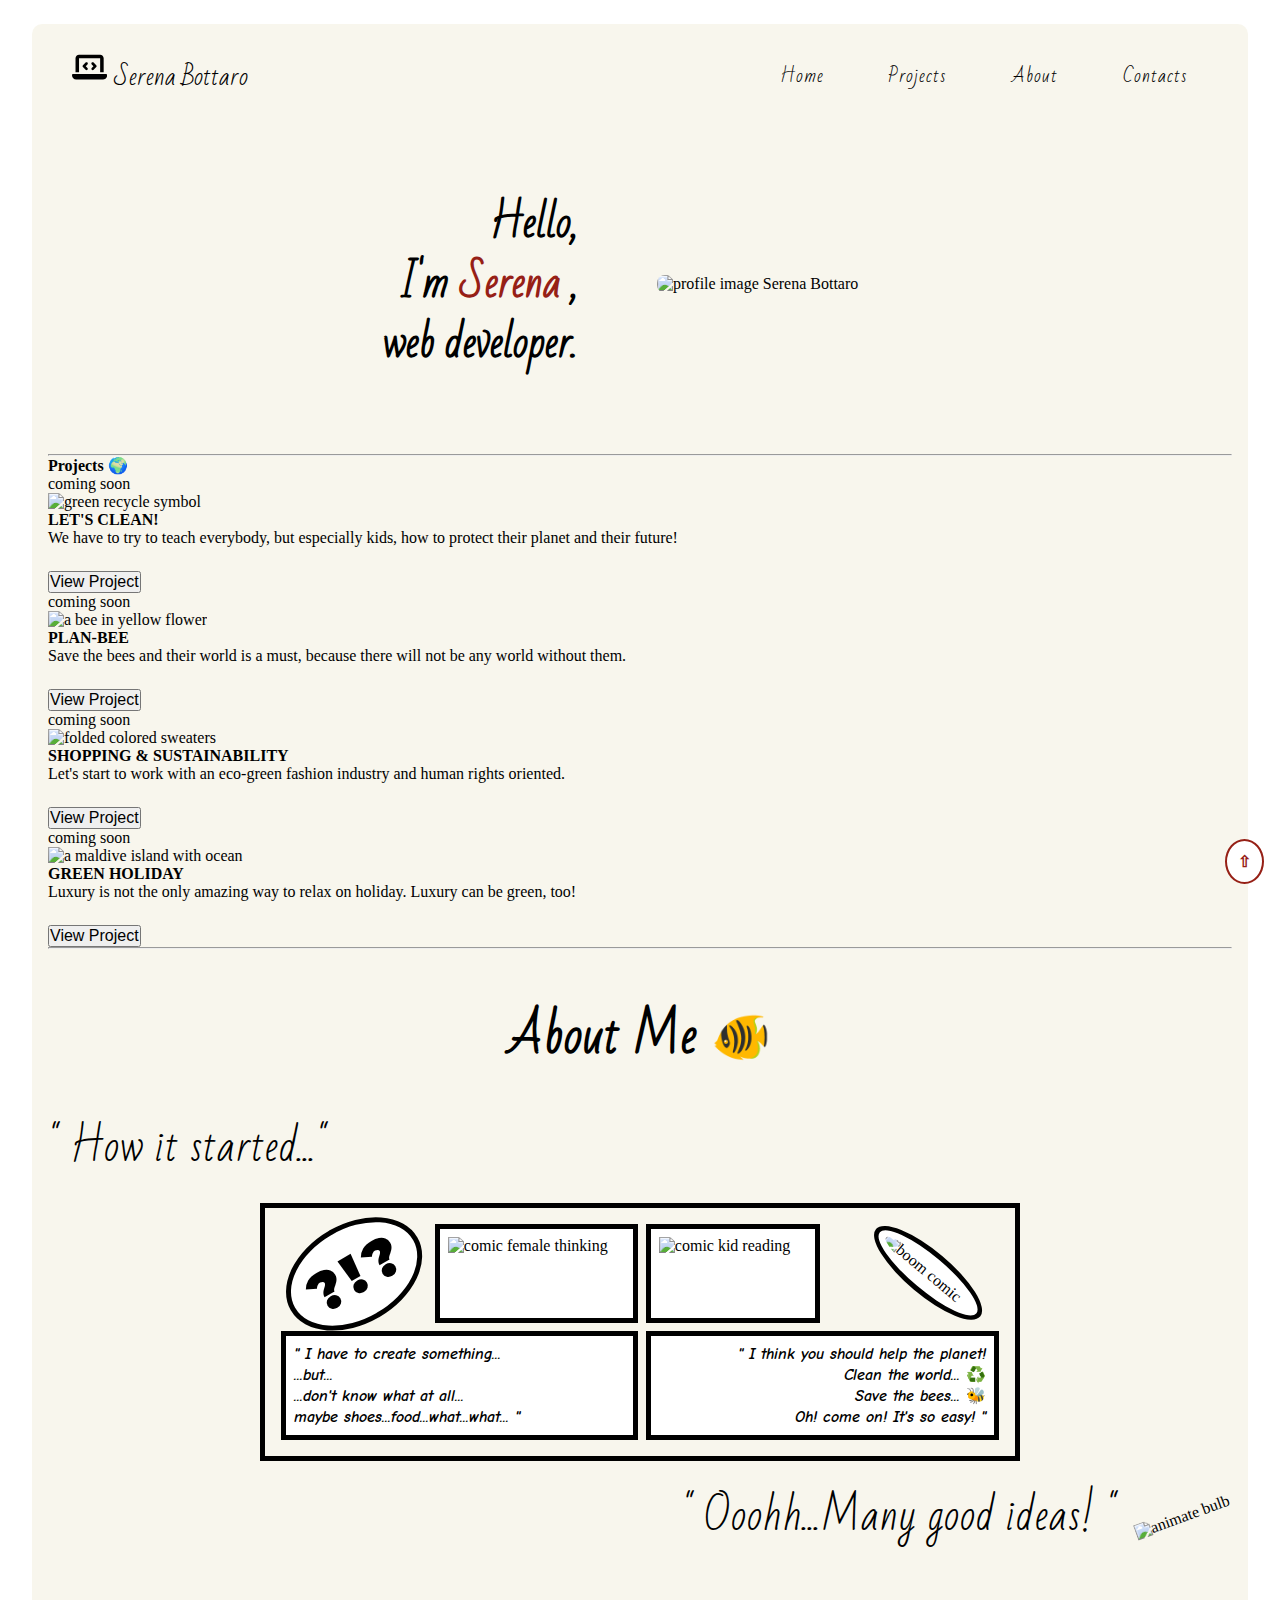
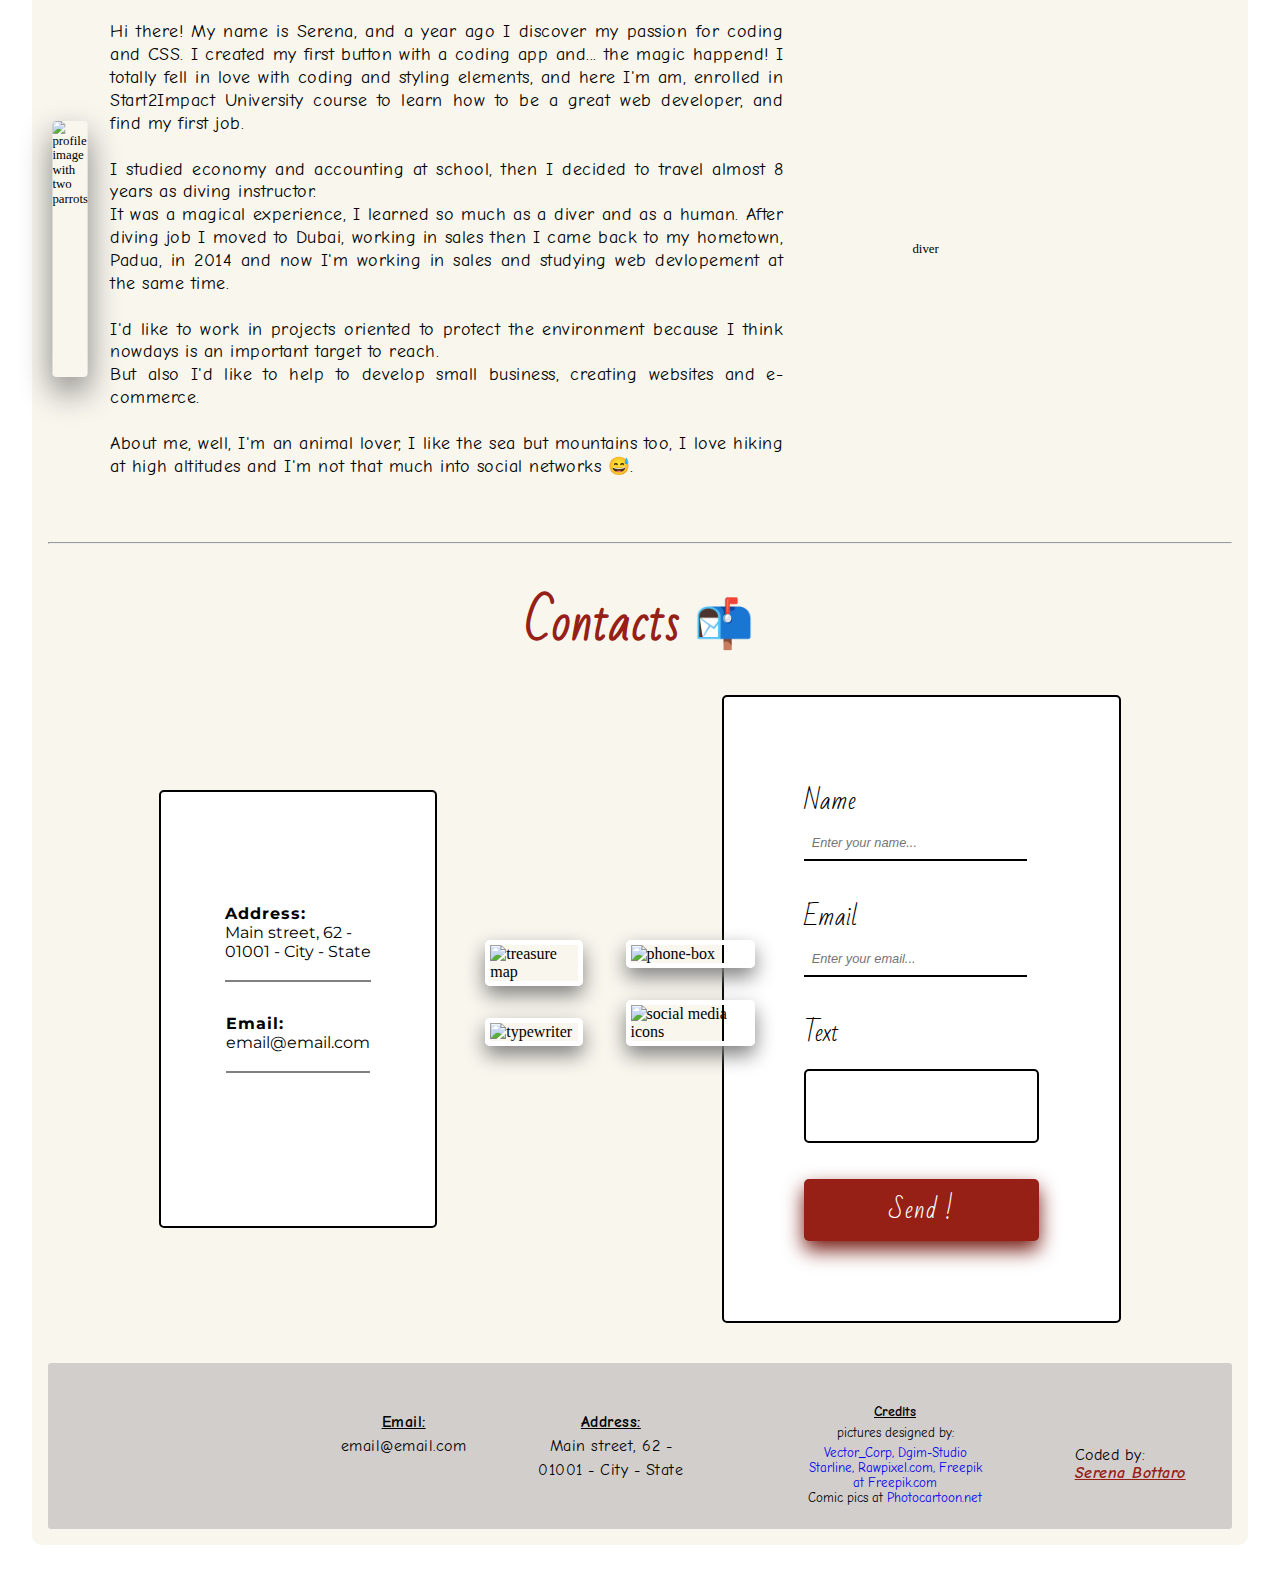
==== index.html @ e35355ad "remove mobile" ====
<!DOCTYPE html>
<html lang="en">
  <head>
    <meta charset="UTF-8" />
    <meta http-equiv="X-UA-Compatible" content="IE=edge" />
    <meta name="viewport" content="width=device-width, initial-scale=1.0" />
    <link rel="stylesheet" href="style.css" />
    <link rel="stylesheet" href="style-animation.css" />
    <link rel="stylesheet" href="about-me-style.css" />
    <link rel="stylesheet" href="projects-style.css" />
    <link rel="stylesheet" href="contacts-style.css" />
    <link rel="stylesheet" href="footer-style.css" />
    <title>Serena Bottaro</title>
  </head>
  <body>
    <div class="container">
      <!----------------------------navbar------------------------>

      <nav>
        <div class="logo">
          <svg
            class="logo-img"
            xmlns="http://www.w3.org/2000/svg"
            viewBox="0 0 640 512"
            width="2.2rem"
            height="auto"
            aria-label="laptop-icon"
          >
            <!--! Font Awesome Pro 6.2.0 by @fontawesome - https://fontawesome.com License - https://fontawesome.com/license (Commercial License) Copyright 2022 Fonticons, Inc. -->
            <path
              d="M64 96c0-35.3 28.7-64 64-64H512c35.3 0 64 28.7 64 64V352H512V96H128V352H64V96zM0 403.2C0 392.6 8.6 384 19.2 384H620.8c10.6 0 19.2 8.6 19.2 19.2c0 42.4-34.4 76.8-76.8 76.8H76.8C34.4 480 0 445.6 0 403.2zM281 209l-31 31 31 31c9.4 9.4 9.4 24.6 0 33.9s-24.6 9.4-33.9 0l-48-48c-9.4-9.4-9.4-24.6 0-33.9l48-48c9.4-9.4 24.6-9.4 33.9 0s9.4 24.6 0 33.9zM393 175l48 48c9.4 9.4 9.4 24.6 0 33.9l-48 48c-9.4 9.4-24.6 9.4-33.9 0s-9.4-24.6 0-33.9l31-31-31-31c-9.4-9.4-9.4-24.6 0-33.9s24.6-9.4 33.9 0z"
            />
          </svg>
          <p class="logo-name">Serena Bottaro</p>
        </div>

        <input type="checkbox" id="toggle-nav" />
        <label class="label-nav hamburger" for="toggle-nav">
          <div></div>
          <div></div>
          <div></div>
        </label>

        <ul class="nav-list">
          <li><a class="nav-link" href="#home">Home</a></li>
          <li>
            <a class="nav-link" href="#projects">Projects</a>
          </li>
          <li><a class="nav-link" href="#about">About</a></li>
          <li>
            <a class="nav-link" href="#contacts">Contacts</a>
          </li>
        </ul>
      </nav>
      <!-------------------------------intro---------------------------->
      <section class="intro">
        <img
          class="intro-img"
          src="../personal-portfolio/img/intro/intro-profile-02.JPG"
          alt="profile image Serena Bottaro"
        />
        <h1 class="intro-info">
          Hello, <br />
          I'm <span class="intro-my-name">Serena</span> , <br />
          web developer.
        </h1>
      </section>

      <!---------------------------------projects------------------------>
      <hr />
      <section class="projects">
        <h1 id="projects" class="projects-title">Projects 🌍</h1>

        <div class="projects-area">
          <div class="projects-grid-area">
            <!--------->
            <div class="project-card recycle">
              <div class="coming-soon">coming soon</div>
              <img
                class="project-card-img recycle-img"
                src="../personal-portfolio/img/projects/recycle.png"
                alt="green recycle symbol"
              />
              <h3 class="project-card-title">LET'S CLEAN!</h3>
              <p class="project-card-text">
                We have to try to teach everybody, but especially kids, how to
                protect their planet and their future!
              </p>
              <div class="skills-icons">
                <i class="fa-brands fa-html5"></i>
                <i class="fa-brands fa-bootstrap"></i>
                <i class="fa-brands fa-sass"></i>
              </div>
              <button class="project-card-btn">View Project</button>
            </div>
            <!--------->

            <div class="project-card bees">
              <div class="coming-soon">coming soon</div>
              <img
                class="project-card-img bees-img"
                src="../personal-portfolio/img/projects/bees.jpg"
                alt="a bee in yellow flower"
              />
              <h3 class="project-card-title">PLAN-BEE</h3>
              <p class="project-card-text">
                Save the bees and their world is a must, because there will not
                be any world without them.
              </p>
              <div class="skills-icons">
                <i class="fa-brands fa-html5"></i>
                <i class="fa-brands fa-bootstrap"></i>
                <i class="fa-brands fa-sass"></i>
              </div>
              <button class="project-card-btn">View Project</button>
            </div>
            <!--------->

            <div class="project-card fashion">
              <div class="coming-soon">coming soon</div>
              <img
                class="project-card-img fashion-img"
                src="../personal-portfolio/img/projects/fashion.jpg"
                alt="folded colored sweaters"
              />
              <h3 class="project-card-title">SHOPPING & SUSTAINABILITY</h3>
              <p class="project-card-text">
                Let's start to work with an eco-green fashion industry and human
                rights oriented.
              </p>
              <div class="skills-icons">
                <i class="fa-brands fa-html5"></i>
                <i class="fa-brands fa-css3-alt"></i>
              </div>
              <button class="project-card-btn">View Project</button>
            </div>
            <!--------->

            <div class="project-card travel">
              <div class="coming-soon">coming soon</div>
              <img
                class="project-card-img travel-img"
                src="../personal-portfolio/img/projects/travel.jpg"
                alt="a maldive island with ocean"
              />
              <h3 class="project-card-title">GREEN HOLIDAY</h3>
              <p class="project-card-text">
                Luxury is not the only amazing way to relax on holiday. Luxury
                can be green, too!
              </p>
              <div class="skills-icons">
                <i class="fa-brands fa-html5"></i>
                <i class="fa-brands fa-bootstrap"></i>
                <i class="fa-brands fa-sass"></i>
              </div>
              <button class="project-card-btn">View Project</button>
            </div>
          </div>
        </div>
      </section>
      <hr />
      <!----------------------------about me------------------->

      <section class="about-me-container">
        <h1 id="about" class="about-title">About Me 🐠</h1>

        <p class="about-area-start">" How it started..."</p>

        <div class="about-intro">
          <div class="q-mark">
            <p class="q-point">?</p>
            <p class="ex-point">!</p>
            <p class="q-point-second">?</p>
          </div>

          <img
            src="../personal-portfolio/img/about-me/comic-first-part.jpg"
            alt="comic female thinking"
            class="dialogue-img-f"
          />
          <p class="dialogue dialogue-f">
            <cite>
              " I have to create something... <br />
              ...but... <br />
              ...don't know what at all... <br />
              maybe shoes...food...what...what... "</cite
            >
          </p>

          <img
            src="../personal-portfolio/img/about-me/comic-second-part.jpg"
            alt="comic kid reading"
            class="dialogue-img-m"
          />

          <p class="dialogue dialogue-m">
            <cite>
              " I think you should help the planet! <br />
              Clean the world...</cite
            >
            ♻️<br />
            <cite>Save the bees...</cite> 🐝<br />
            <cite>Oh! come on! It's so easy! " </cite>
          </p>

          <img class="boom" src="../personal-portfolio/img/about-me/boom.jpg" alt="boom comic" />
        </div>

        <div class="about-animation">
          <p class="about-area-end">" Ooohh...Many good ideas! "</p>
          <div class="bulb-container">
            <img class="bulb" src="../personal-portfolio/img/about-me/bulb.png" alt="animate bulb" />
          </div>
        </div>

        <div class="about-me-info">
          <img
            src="../personal-portfolio/img/about-me/about-img-profile-02.JPG"
            alt="profile image with two parrots"
            class="about-me-img"
          />

          <p class="about-me-description">
            Hi there! My name is Serena, and a year ago I discover my passion
            for coding and CSS. I created my first button with a coding app
            and... the magic happend! I totally fell in love with coding and
            styling elements, and here I'm am, enrolled in Start2Impact
            University course to learn how to be a great web developer, and find
            my first job.
            <br />
            <br />
            I studied economy and accounting at school, then I decided to travel
            almost 8 years as diving instructor.
            <br />

            It was a magical experience, I learned so much as a diver and as a
            human. After diving job I moved to Dubai, working in sales then I
            came back to my hometown, Padua, in 2014 and now I'm working in
            sales and studying web devlopement at the same time.
            <br />
            <br />
            I'd like to work in projects oriented to protect the environment
            because I think nowdays is an important target to reach.
            <br />
            But also I'd like to help to develop small business, creating
            websites and e-commerce.
            <br />
            <br />
            About me, well, I'm an animal lover, I like the sea but mountains
            too, I love hiking at high altitudes and I'm not that much into
            social networks 😅.
          </p>

          <img
            class="about-img-diving"
            src="../personal-portfolio/img/about-me/diving.JPG"
            alt="profile image diver"
          />
        </div>
      </section>
      <hr />
      <section class="contacts-container">
        <h1 id="contacts" class="contacts-title">Contacts 📬</h1>

        <div class="contacts-main">
          <!-------------contacts-text--------------------------->

          <div class="contacts-text">
            <p class="address">
              <span class="contacts-text-title">Address:</span> <br />
              Main street, 62 - <br />
              01001 - City - State
            </p>


            <p class="email">
              <span class="contacts-text-title">Email:</span> <br />
              email@email.com
            </p>

            <p class="contacts-social-links">
              <a href="https://www.linkedin.com/in/serena-bottaro/" target="_blank"><i class="fa-brands fa-linkedin-in contacts-icon"></i></a>
              <a href="https://github.com/serena-bottaro" target="_blank"><i class="fa-brands fa-github contacts-icon"></i></a>
             
            </p>
          </div>
          <!-------------contacts------pictures--------------------------->
          <div class="contacts-pics">
            <div class="contacts-pics-left">
              <img
                class="contacts-img contacts-map"
                src="../personal-portfolio/img/contacts/map02.jpg"
                alt="treasure map"
              />
              <img
                class="contacts-img contacts-typewriter"
                src="../personal-portfolio/img/contacts/typewriter02.jpg"
                alt="typewriter"
              />
            </div>
            <div class="contacts-pics-right">
              <img
                class="contacts-img contacts-phone-box"
                src="../personal-portfolio/img/contacts/phone-box.jpg"
                alt="phone-box"
              />

              <img
                class="contacts-img contacts-social"
                src="../personal-portfolio/img/contacts/social01.jpg"
                alt="social media
              icons"
              />
            </div>
          </div>
          <!-------------contacts------form--------------------------->

          <form class="contacts-form" action="">
            <!---->
            <div class="form-element">
              <p class="form-title">Name</p>
              <input
                class="input-element"
                type="text"
                name="name"
                id="name"
                placeholder="Enter your name..."
              />
            </div>
            <!---->
            <div class="form-element">
              <p class="form-title">Email</p>
              <input
                class="input-element"
                type="number"
                name="email"
                id="email"
                placeholder="Enter your email..."
              />
            </div>
            <!---->
            <div class="form-element">
              <p class="form-title form-title-text">Text</p>
              <textarea
                class="write-request"
                type="text"
                name="text"
                id="text"
                placeholder="Write your request..."
                rows="3"
              >
              </textarea>
            </div>
            <!---->
            <input class="form-btn-submit" type="submit" value="Send !" />
          </form>
        </div>
      </section>
      <footer class="container-footer">
        <div class="social-icon">
          
         <a class="footer-social-icon"  href="https://www.linkedin.com/in/serena-bottaro/" target="_blank"> <i class="fa-brands fa-linkedin-in footer-social-icon"></i></a>
        <a class="footer-social-icon"  href="https://github.com/serena-bottaro" target="_blank">  <i class="fa-brands fa-github footer-social-icon"></i></a>
          
        </div>

        <div class="footer-contacts-info">
          <p class="footer-email">
            <span class="footer-info-title">Email:</span><br />
            email@email.com
          </p>
        
          <p class="footer-address">
            <span class="footer-info-title">Address:</span><br />
            Main street, 62 - <br />
            01001 - City - State
          </p>
        </div>
        
          <div class="footer-credits">
            
              <p class="credits-title">Credits</p>
              <p class="designed-by">pictures designed by:</p>
            
            <p class="credits-text">
              <a
                class="credits-link"
                href="https://www.freepik.com"
                target="_blank"
              >
                Vector_Corp, Dgim-Studio <br />
                Starline, Rawpixel.com, Freepik <br />
                at Freepik.com</a
              >
              <br />
              Comic pics at
              <a
                class="credits-link"
                href="https://photocartoon.net/it"
                target="_blank"
                >Photocartoon.net</a
              >
            </p>
          </div>

          <div class="coded-by">
            <p class="coded-by-text">
              Coded by:
               <br>
               <span class="coded-name">Serena Bottaro</span>
            </p>
          </div>
        
      </footer>
      <button class="to-top-btn" onclick="scrollToTop () ">⇧</button>
    </div>

    <script
      src="https://kit.fontawesome.com/1f25bafa85.js"
      crossorigin="anonymous"
    ></script>
    <script>
      function scrollToTop() {
        window.scrollTo({
          top: 0,
          left: 0,
          behavior: "smooth",
        });
      }
    </script>
    <script>
      const hamburger = document.querySelector(".hamburger");
      const navList = document.querySelector(".nav-list");

      const checkbox = document.querySelector("input");
      const links = document.querySelectorAll(".nav-list a");

      hamburger.addEventListener("click", () => {
        hamburger.classList.toggle("active");
        navList.classList.toggle("active");
      });

      document.querySelectorAll(".nav-link").forEach((n) =>
        n.addEventListener("click", () => {
          hamburger.classList.remove("active");
          navList.classList.remove("active");
        })
      );

      for (const link of links) {
        link.onclick = handleClick;
      }

      function handleClick() {
        checkbox.checked = false;
      }
    </script>
  </body>
</html>
---- style.css ----
@import url("https://fonts.googleapis.com/css2?family=Comic+Neue:ital,wght@0,300;0,400;0,700;1,400&family=Montez&family=Montserrat:wght@300;400;500;600&family=Poppins:wght@300;400;500;600&display=swap");
@import url("https://fonts.googleapis.com/css2?family=Annie+Use+Your+Telescope&family=Bad+Script&family=Indie+Flower&display=swap");

:root {
  /*==========typography==========================*/
  --logo-font: "Bad Script", cursive;
  --ff-primary: "Montserrat", sans-serif;
  --ff-secondary: "Poppins", sans-serif;
  --ff-dialogue: "Comic Neue", cursive;

  --fs-headings: 2rem;
  --fs-middle: 1.7rem;
  --fs-text: 1.1rem;
}

html {
  scroll-behavior: smooth;
}
* {
  margin: 0;
  padding: 0;
  box-sizing: border-box;
  font-size: 16px;
}
a {
  text-decoration: none;
  cursor: pointer;
}

.container {
  margin: 1.5rem;
  padding: 1em;
  border-radius: 10px;
  background-color: rgba(246, 243, 231, 0.739);
}
/*-----------------------navbar-----------------*/

nav {
  display: flex;
  flex-direction: row;
  align-items: center;
  justify-content: space-between;
  
}

.logo {
  padding: 0.8em 1.5em;
  display: flex;
  gap: 0.4em;
}
.logo-name {
  font-size: var(--fs-middle);
  font-family: var(--logo-font);
}
.nav-list {
  display: flex;
  flex-direction: row;
  align-items: center;
  justify-content: flex-end;
  gap: 2.5em;
  list-style: none;
  margin-right: 2em;
}

.nav-link {
  padding: 0.7em 0.7em;
  font-family: var(--logo-font);
  color: #000;
  font-size: var(--fs-text);
  font-weight: 500;
  letter-spacing: 1px;
  transition: opacity 0.25s ease-in-out;
  text-transform: capitalize;
}

.nav-link:hover,
.nav-link:focus-visible {
  opacity: 0.6;
  text-decoration: underline;
}

#toggle-nav {
  display: none;
}
/*======================intro====================*/

.intro {
  display: flex;
  flex-direction: column;
  align-items: center;
  margin-top: 3em;
  margin-bottom: 4em;
}

.intro-img {
  border-radius: 8px;
  width: 80%;
  box-shadow: 0px 18px 40px -12px rgba(128, 128, 128);
}

.intro-info {
  font-size: var(--fs-headings);
  margin-top: 1em;
  text-align: center;
  font-family: var(--logo-font);
}
.intro-my-name {
  font-size: var(--ff-primary);
  color: #962016;
}

/*------------------top-btn-------------------*/

.to-top-btn {
  position: fixed;
  bottom: 1em;
  right: 1em;
  padding: 0.7em;
  border-radius: 50%;
  background-color: #fff;
  border: 2px solid #962016;
  color: #962016;
  scroll-behavior: smooth;
  font-weight: 700;
  cursor: pointer;
}

/* ====================================================================================================media====================================================================================================*/

@media (min-width: 768px) {
  :root {
    --fs-headings: 2.5rem;
    --fs-text: 1.1rem;
    --fs-middle: 1.5rem;
  }

  body {
    display: flex;
    align-items: center;
    justify-content: center;
  }
  .container {
    width: min(95%, 1366px);
  }

  /*===============================intro==================*/
  .intro {
    margin: 5em auto;
    display: flex;
    flex-direction: row;
    align-items: center;
    justify-content: center;
    gap: 5em;
  }
  .intro-info {
    line-height: 1.5;
    text-align: right;
    margin-top: 0;
  }
  .intro-img {
    order: 2;
    width: 15rem;
    float: left;
  }
}

/*---------------navbar-mobile---------------------*/
@media (max-width: 767px) {
  nav {
    display: flex;
    flex-direction: column;
    align-items: center;
    position: relative;
  }
  .nav-list {
    display: flex;
    flex-direction: column;
    align-items: center;
    width: 100%;
    margin: auto;
    padding-top: 1em;
    padding-bottom: 1em;
    background-color: rgba(246, 243, 231);
    border-bottom: 3px solid darkgray;
    border-radius: 25px;

    position: absolute;
    top: -120vh;
    transition: 0.45s ease-in-out;
  }
  .nav-list.active {
    top: 4em;
  }
  .nav-list > li {
    padding: 1em;
    text-align: center;
    line-height: 1.5;
  }

  .label-nav {
    z-index: 99;
    position: absolute;
    top: 0.8em;
    right: 0.5em;
    transition: 0.2s;
    cursor: pointer;
    padding: 0.5em 0.5em;
  }
  .label-nav > div {
    width: 30px;
    height: 4px;
    background-color: #000;
    margin: 5px;
    border-radius: 25px;
    transition: transform 0.25s ease-in-out;
  }
  .logo {
    margin-right: auto;
  }

  #toggle-nav:checked ~ .label-nav > div:nth-child(1) {
    transform: rotateZ(45deg);
    margin-top: 12px;
  }
  #toggle-nav:checked ~ .label-nav > div:nth-child(3) {
    transform: rotateZ(-45deg);
  }
  #toggle-nav:checked ~ .label-nav > div:nth-child(2) {
    opacity: 0;
    margin-top: -18px;
  }
}
---- about-me-style.css ----
@import url("https://fonts.googleapis.com/css2?family=Comic+Neue:ital,wght@0,300;0,400;0,700;1,400&family=Montez&family=Montserrat:wght@300;400;500;600&family=Poppins:wght@300;400;500;600&display=swap");
@import url("https://fonts.googleapis.com/css2?family=Annie+Use+Your+Telescope&family=Bad+Script&family=Indie+Flower&display=swap");
:root {
  /*==========typography==========================*/
  --logo-font: "Bad Script", cursive;
  --ff-primary: "Montserrat", sans-serif;
  --ff-secondary: "Poppins", sans-serif;
  --ff-dialogue: "Comic Neue", cursive;

  --fs-headings: 2rem;
  --fs-middle: 1.7rem;
  --fs-text: 1.1rem;
}
.about-me-container {
  margin-top: 2.5em;
}
.about-title {
  font-size: 3rem;
  font-family: var(--logo-font);
  text-align: center;
  letter-spacing: 1px;
  margin-bottom: 0.5em;
}
.about-area-start,
.about-area-end {
  font-family: var(--logo-font);
  font-size: var(--fs-middle);
  letter-spacing: 1px;
}
.about-animation {
  display: flex;
}
.bulb {
  rotate: -20deg;
}

.about-intro {
  border: 5px solid black;
  padding: 0.5em;
  background-image: url(../personal-portfolio/img/about-me/projects-bg-mobile/comics-bg-mobile.jpg);
  background-size: cover;
  background-position: center;
  background-repeat: no-repeat;
  margin-top: 1em;
  margin-bottom: 1em;
  display: grid;
  gap: 0.5em;
  grid-template-areas:
    "q-mark img1"
    "text1 text1"
    "img2 boom"
    "text2 text2";
}
.q-mark {
  grid-area: q-mark;
  display: flex;
  align-items: center;
  justify-content: center;
  border-radius: 50%;
  height: fit-content;
  align-self: center;
}
.dialogue-img-f {
  grid-area: img1;
}
.dialogue-f {
  grid-area: text1;
}
.dialogue-img-m {
  grid-area: img2;
}
.boom {
  grid-area: boom;
  align-self: center;
  border-radius: 50%;
  transform: rotate(40deg);
}

.dialogue-m {
  grid-area: text2;
  text-align: right;
}

.q-point,
.ex-point,
.q-point-second {
  display: inline;
  font-family: var(--ff-primary);
  font-weight: 900;
  font-size: 3.5rem;
  margin: 0.05em;
}
.ex-point {
  color: black;
}

.q-point,
.q-point-second {
  color: black;
}

.dialogue {
  font-family: var(--ff-dialogue);
  font-weight: 700;
  line-height: 1.3;
  background-image: url(../personal-portfolio/img/about-me/projects-bg-mobile/mobile-bg-text.jpg);
  background-repeat: no-repeat;
  background-position: center;
  background-size: cover;
}

.q-mark,
.dialogue-img-f,
.dialogue-img-m,
.boom,
.dialogue-f,
.dialogue-m {
  background-color: #fff;
  padding: 0.5em;
  border: 5px solid black;
  width: 100%;
}

/*-------------------------second part about---------------*/

.about-me-info {
  display: flex;
  flex-direction: column;
  justify-content: center;
  margin-top: 1em;
  margin-bottom: 1em;
}
.about-me-img {
  scale: 0.8;
  border-radius: 5px;
  box-shadow: 0 18px 40px gray;
}
.about-me-description {
  font-family: var(--ff-dialogue);
  font-size: var(--fs-text);
  line-height: 1.3;
  letter-spacing: 0.5px;
  text-align: justify;
}

.about-img-diving {
  scale: 0.8;
  clip-path: circle(38.6% at 50% 50%);
  margin-top: 0;
}

/*=====================media=======================
=========================================================*/

@media (min-width: 768px) {
  :root {
    --fs-headings: 2.5rem;
    --fs-text: 1.1rem;
    --fs-middle: 1.5rem;
  }
  .about-intro {
    margin: 1em auto;
    padding: 1em;
    width: min(760px, 90%);
    display: grid;
    gap: 0.6;
    border: 5px solid black;
    background-image: url(../personal-portfolio/img/about-me/comic-bg-desktop.jpg);
    background-size: cover;
    background-repeat: no-repeat;
    grid-template-areas:
      "q-mark img1 img2 boom"
      "text1 text1 text2 text2";
  }

  .q-mark {
    grid-area: q-mark;
    transform: rotate(-30deg);
  }
  .q-point,
  .ex-point,
  .q-point-second {
    display: inline;
    font-size: 3.5rem;
  }

  .dialogue-img-f {
    grid-area: img1;
  }
  .dialogue-img-m {
    grid-area: img2;
  }
  .dialogue-img-f,
  .dialogue-img-m {
    margin-bottom: 0;
  }
  .boom {
    grid-area: boom;
    width: 80%;
    margin-left: 2em;
  }

  .dialogue-f {
    grid-area: text1;
  }
  .dialogue-m {
    grid-area: text2;
  }
  .dialogue-m,
  .dialogue-f {
    justify-self: center;
  }
  .about-animation {
    display: flex;
    align-items: center;
    justify-content: flex-end;
  }
  .about-area-end,
  .about-area-start {
    font-size: var(--fs-headings);
  }
  .bulb-container {
    margin-left: 1em;
  }

  /*-------------------------second part about---------------*/

  .about-me-info {
    display: flex;
    flex-direction: row;
    align-items: center;
    justify-content: space-between;
    width: min(1200px, 100%);
    margin: 4em auto;
  }
  .about-me-img {
    flex: 1;
    height: 20em;
  }
  .about-me-description {
    width: 60%;
    margin-left: 1em;
  }
  .about-img-diving {
    width: 40%;
    float: right;
  }
}
@media (min-width: 769px) and (max-width: 1150px) {
  .about-me-info {
    display: grid;
    grid-template-columns: 1fr 1fr;
    gap: 1em;
    margin-top: 2.5em;
  }
  .about-me-description {
    width: 100%;
    grid-row: 1/3;
    grid-column: 1/2;
    margin: 0 auto;
    margin-top: 0;
    margin-left: 2em;
  }
  .about-img-diving,
  .about-me-img {
    scale: none;
    width: 50%;
    clip-path: none;
    margin: 0 auto;
    height: auto;
  }
  .about-img-diving {
    border-radius: 5px;
    box-shadow: 0 18px 40px gray;
  }
}
---- contacts-style.css ----
@import url("https://fonts.googleapis.com/css2?family=Comic+Neue:ital,wght@0,300;0,400;0,700;1,400&family=Montez&family=Montserrat:wght@300;400;500;600&family=Poppins:wght@300;400;500;600&display=swap");
@import url("https://fonts.googleapis.com/css2?family=Annie+Use+Your+Telescope&family=Bad+Script&family=Indie+Flower&display=swap");
:root {
  /*==========typography==========================*/
  --logo-font: "Bad Script", cursive;
  --ff-primary: "Montserrat", sans-serif;
  --ff-secondary: "Poppins", sans-serif;
  --ff-dialogue: "Comic Neue", cursive;

  --fs-headings: 2rem;
  --fs-middle: 1.7rem;
  --fs-text: 1.1rem;
}

/*=====================contacts===========================*/
.contacts-container {
  margin-top: 2em;
}
.contacts-title {
  font-size: 3rem;
  font-family: var(--logo-font);
  text-align: center;
  letter-spacing: 1px;
  margin-bottom: 0.5em;
  color: #962016;
}

.contacts-main {
  display: flex;
  flex-direction: column;
  align-items: center;
}
/*-----------------------text-------------------------*/

.contacts-text {
  font-family: var(--ff-primary);
  display: none;
  background-color: #fff;
}
.contacts-text-title {
  font-weight: 700;
  letter-spacing: 1px;
}

/*-----------------------pictures-------------------------*/
.contacts-pics {
  display: flex;
  margin-bottom: 2em;
  gap: 0.3em;
}
.contacts-pics-left,
.contacts-pics-right {
  display: flex;
  gap: 0.3em;
}

.contacts-img {
  box-shadow: 0px 3px 5px gray;
  border-radius: 5px;
  width: 50%;
  border: 5px solid #fff;
}

/*-----------------------form-------------------------*/

.contacts-form {
  display: flex;
  flex-direction: column;
  padding: 2em;
  border: 2px solid black;
  border-radius: 5px;
  background-color: #fff;
}
.form-title {
  font-family: var(--logo-font);
  font-size: var(--fs-middle);
}
.form-element:not(:last-child) {
  margin-bottom: 2em;
}
.input-element {
  padding: 0.5em;
  border: none;
  border-bottom: 2px solid black;
}
.input-element::placeholder,
.write-request::placeholder {
  font-size: 0.8rem;
  font-style: italic;
  font-family: sans-serif;
}
.form-title-text {
  margin-bottom: 0.5em;
}
.write-request {
  resize: none;
  border: 2px solid black;
  border-radius: 5px;
  padding: 0.5em;
  width: 100%;
}
.form-btn-submit {
  border-radius: 5px;
  padding: 0.3em;
  border: none;
  background-color: #962016;
  color: #fff;
  font-weight: 500;
  font-family: var(--logo-font);
  font-size: var(--fs-middle);
  letter-spacing: 1px;
  box-shadow: 0px 5px 10px #741911;
}

/*=====================media=======================
=========================================================*/

@media (min-width: 768px) {
  :root {
    --fs-headings: 2.5rem;
    --fs-text: 1.1rem;
    --fs-middle: 1.5rem;
  }

  .contacts-main {
    display: flex;
    flex-direction: row;
    justify-content: center;
  }

  /*-----------------------text-------------------------*/
  .contacts-text {
    display: block;
    display: flex;
    flex-direction: column;
    align-items: center;
    padding: 6em 3em 5em;
    border: 2px solid black;
    border-radius: 5px;
  }
  .contacts-text > p {
    margin: 1em;
  }
  .address,
  .email {
    padding-bottom: 1.2em;
    border-bottom: 2px solid gray;
  }
  .contacts-icon {
    padding: 0.3em;
    color: #962016;
    font-size: var(--fs-middle);
    transition: all 0.25s ease-in-out;
    font-size: 1.3rem;
    margin-right: 0.2em;
  }
  .contacts-icon:hover {
    cursor: pointer;
    opacity: 0.7;
    scale: 150%;
  }

  /*-----------------------pictures-------------------------*/
  .contacts-pics {
    display: flex;
    gap: 2em;
    justify-content: center;
    align-items: center;
    margin-right: -6em;
    padding: 3em;
    z-index: 2;
  }

  .contacts-pics-left,
  .contacts-pics-right {
    display: flex;
    flex-direction: column;
    gap: 2em;
  }

  .contacts-img {
    width: 90%;
    box-shadow: 0px 9px 20px gray;
    border: 5px solid #fff;
  }

  /*-----------------------form------------------------*/
  .contacts-form {
    display: flex;
    flex-direction: column;
    padding: 5em;
  }
  .form-btn-submit {
    box-shadow: 0px 9px 20px #741911;
    transition: all 0.15s ease-in-out;
  }
  .form-btn-submit:hover {
    opacity: 0.8;
    cursor: pointer;
  }
}

/*================================================================================extra-media to fix pics==================*/

@media (min-width: 769px) and (max-width: 1150px) {
  :root {
    --fs-headings: 2.5rem;
    --fs-text: 1.1rem;
    --fs-middle: 1.5rem;
  }

  .contacts-main {
    display: flex;
  }
  .contacts-text {
    display: none;
  }
  .contacts-pics {
    display: flex;
    flex-direction: column;
    margin: 0;
  }
  .contacts-pics-left,
  .contacts-pics-right {
    display: flex;
    flex-direction: column;
  }
  .contacts-img {
    width: 80%;
  }
}
---- footer-style.css ----
@import url("https://fonts.googleapis.com/css2?family=Comic+Neue:ital,wght@0,300;0,400;0,700;1,400&family=Montez&family=Montserrat:wght@300;400;500;600&family=Poppins:wght@300;400;500;600&display=swap");
@import url("https://fonts.googleapis.com/css2?family=Annie+Use+Your+Telescope&family=Bad+Script&family=Indie+Flower&display=swap");

:root {
  /*==========typography==========================*/
  --logo-font: "Bad Script", cursive;
  --ff-primary: "Montserrat", sans-serif;
  --ff-secondary: "Poppins", sans-serif;
  --ff-dialogue: "Comic Neue", cursive;

  --fs-headings: 2rem;
  --fs-middle: 1.7rem;
  --fs-text: 1.1rem;
}
/*=======================footer================================*/
.container-footer {
  margin-top: 2.5em;
  background-color: rgba(200, 195, 195, 0.809);
  display: flex;
  flex-direction: column;
  justify-content: center;
  align-items: center;
  border-radius: 3px;
}
.social-icon{
  padding: 1em;
}
.footer-social-icon {
 
  color: #000;
}
.fa-brands {
  font-size: 1.3rem;
  margin-right: 0.2em;
  padding: 0.5em;
}
.footer-contacts-info {
  font-family: var(--ff-dialogue);
  color: #000;
  letter-spacing: 0.5px;
  font-size: var(--ff-dialogue);
  text-align: center;
}

.footer-contacts-info > p {
  margin-bottom: 1em;
  line-height: 1.5;
}

.footer-info-title {
  font-weight: 600;
  text-decoration: underline;
}

.footer-credits {
  display: flex;
  flex-direction: column;
  align-items: center;
  margin-top: 1em;
  font-family: var(--ff-dialogue);
  text-align: center;
}
.credits-title {
  font-weight: 600;
  font-size: 0.9rem;
  text-decoration: underline;
}
.credits-text,
.credits-link,
.designed-by {
  font-size: 0.8rem;
}
.coded-by {
  margin-top: 1.5em;
  margin-bottom: 1.5em;
  font-size: var(--fs-text);
  font-family: var(--ff-dialogue);
  letter-spacing: 0.5px;
  padding-top: 0.5em;
  border-top: 2px solid #000;
}
.coded-by-text {
  margin-top: 1.5em;
}
.coded-name {
  font-style: italic;
  font-weight: 600;
  text-decoration: underline;
  color: #962016;
  
}

@media (min-width: 768px) {
  :root {
    --fs-headings: 2.5rem;
    --fs-text: 1.1rem;
    --fs-middle: 1.5rem;
  }
  .container-footer {
    display: flex;
    flex-direction: row;
    align-items: center;
    justify-content: space-around;
    padding-top: 1.5em;
    padding-bottom: 1.5em;
  }

  .social-icon {
    display: flex;
    
    margin: 0;
    padding: 1em;
  }
  .footer-contacts-info {
    display: flex;
    flex-direction: row;
    justify-content: center;
  }

  .footer-contacts-info > p {
    margin-bottom: 0;
    margin-left: 4.5em;
    line-height: 1.5;
    text-align: center;
  }
  .footer-address {
    padding-right: 2em;
  }

  .footer-credits {
    display: flex;
    flex-direction: column;
    gap: .3em;
  }
  
  .coded-by {
    margin-bottom: auto;
    border: none;
  }

  

  
}
@media (min-width: 768px) and (max-width: 1220px) {
  .container-footer{
    display: flex;
    flex-direction: row;
    justify-content: space-between;
    align-content: center;
  }
  .social-icon{
    display: flex;
    flex-direction: column;
  
  }
  .footer-contacts-info {
    display: flex;
    flex-direction: column;
    gap: 1em;
    align-content: center;
    justify-content: center;
    margin: 0.5em 1em;
  }

  .footer-contacts-info > p {
    margin-bottom: 0.3;
    margin-left: 0;
  }
  .footer-address {
    padding: 0;
    border: none;
  }

  .footer-credits {
    display: flex;
    flex-direction: column;
    gap: 0.2em;
   
  }
  .coded-by {
    margin: 1.5em;
    
  }
}
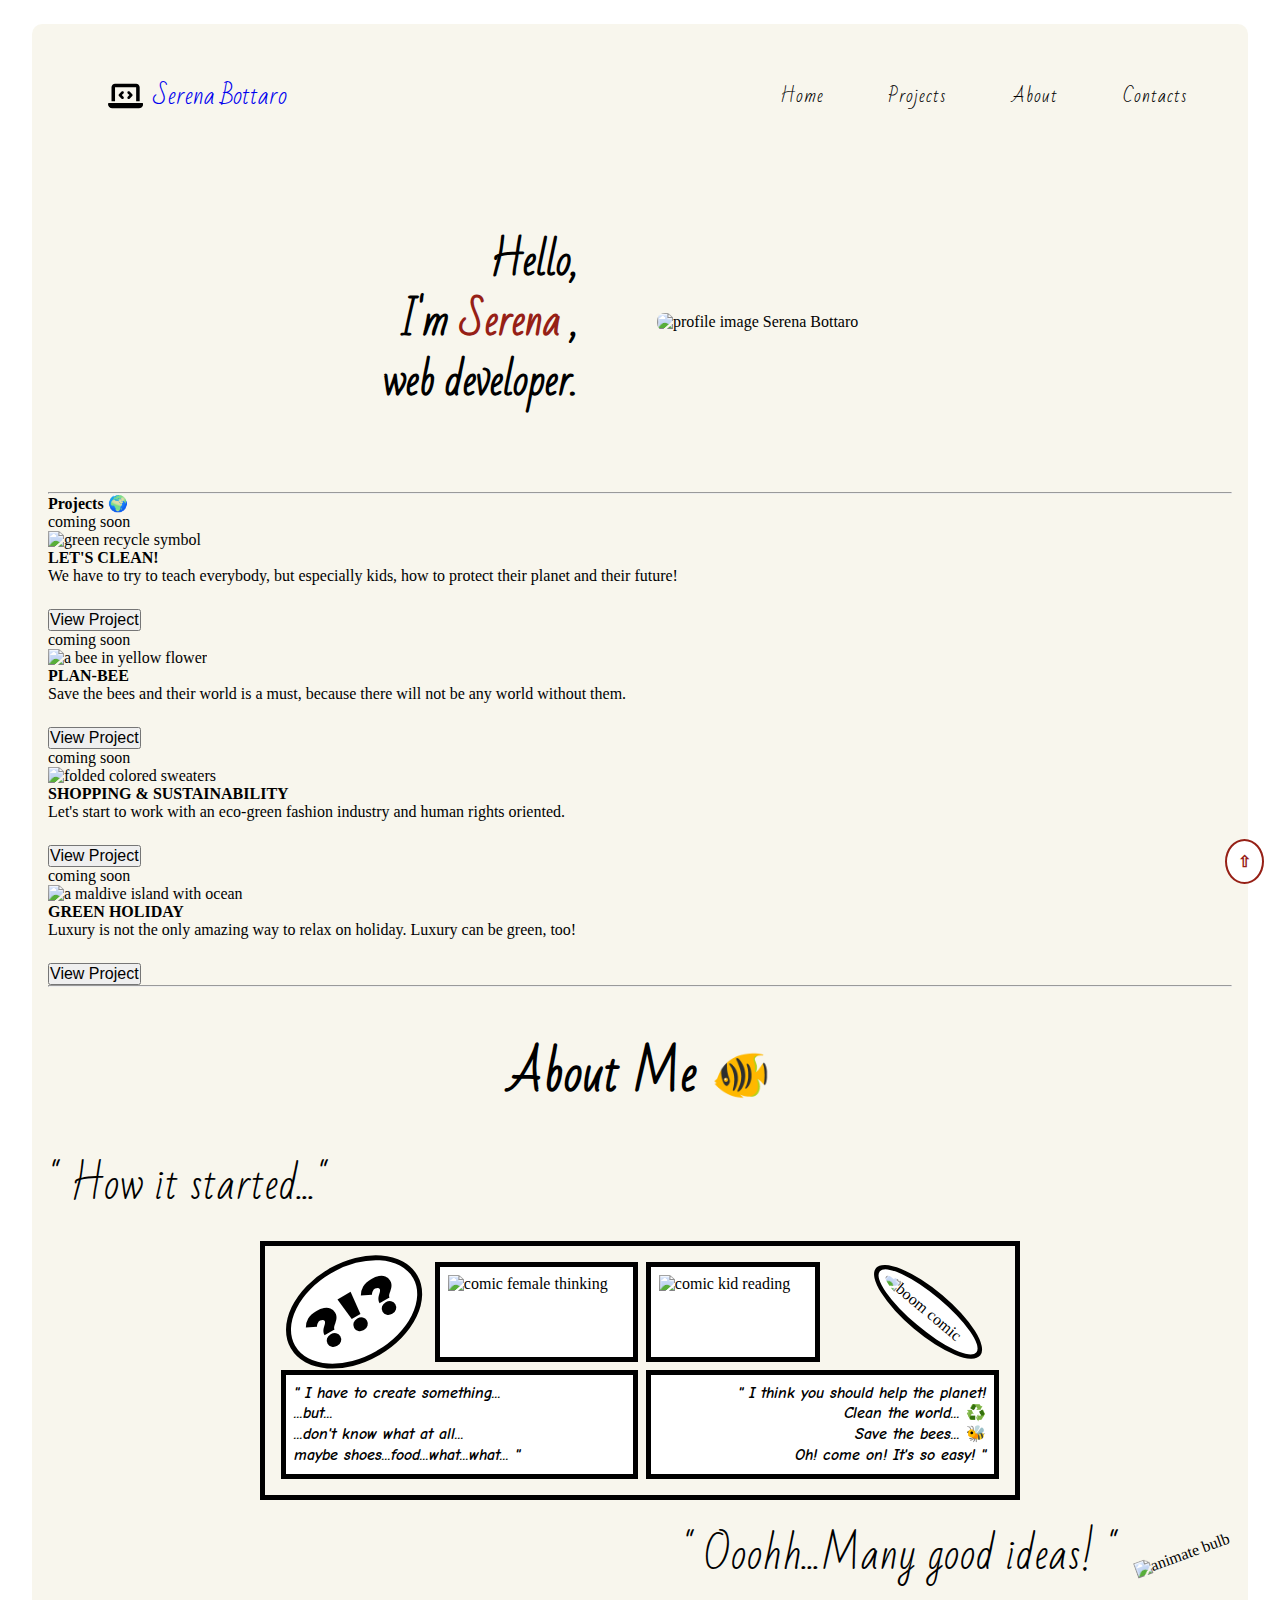
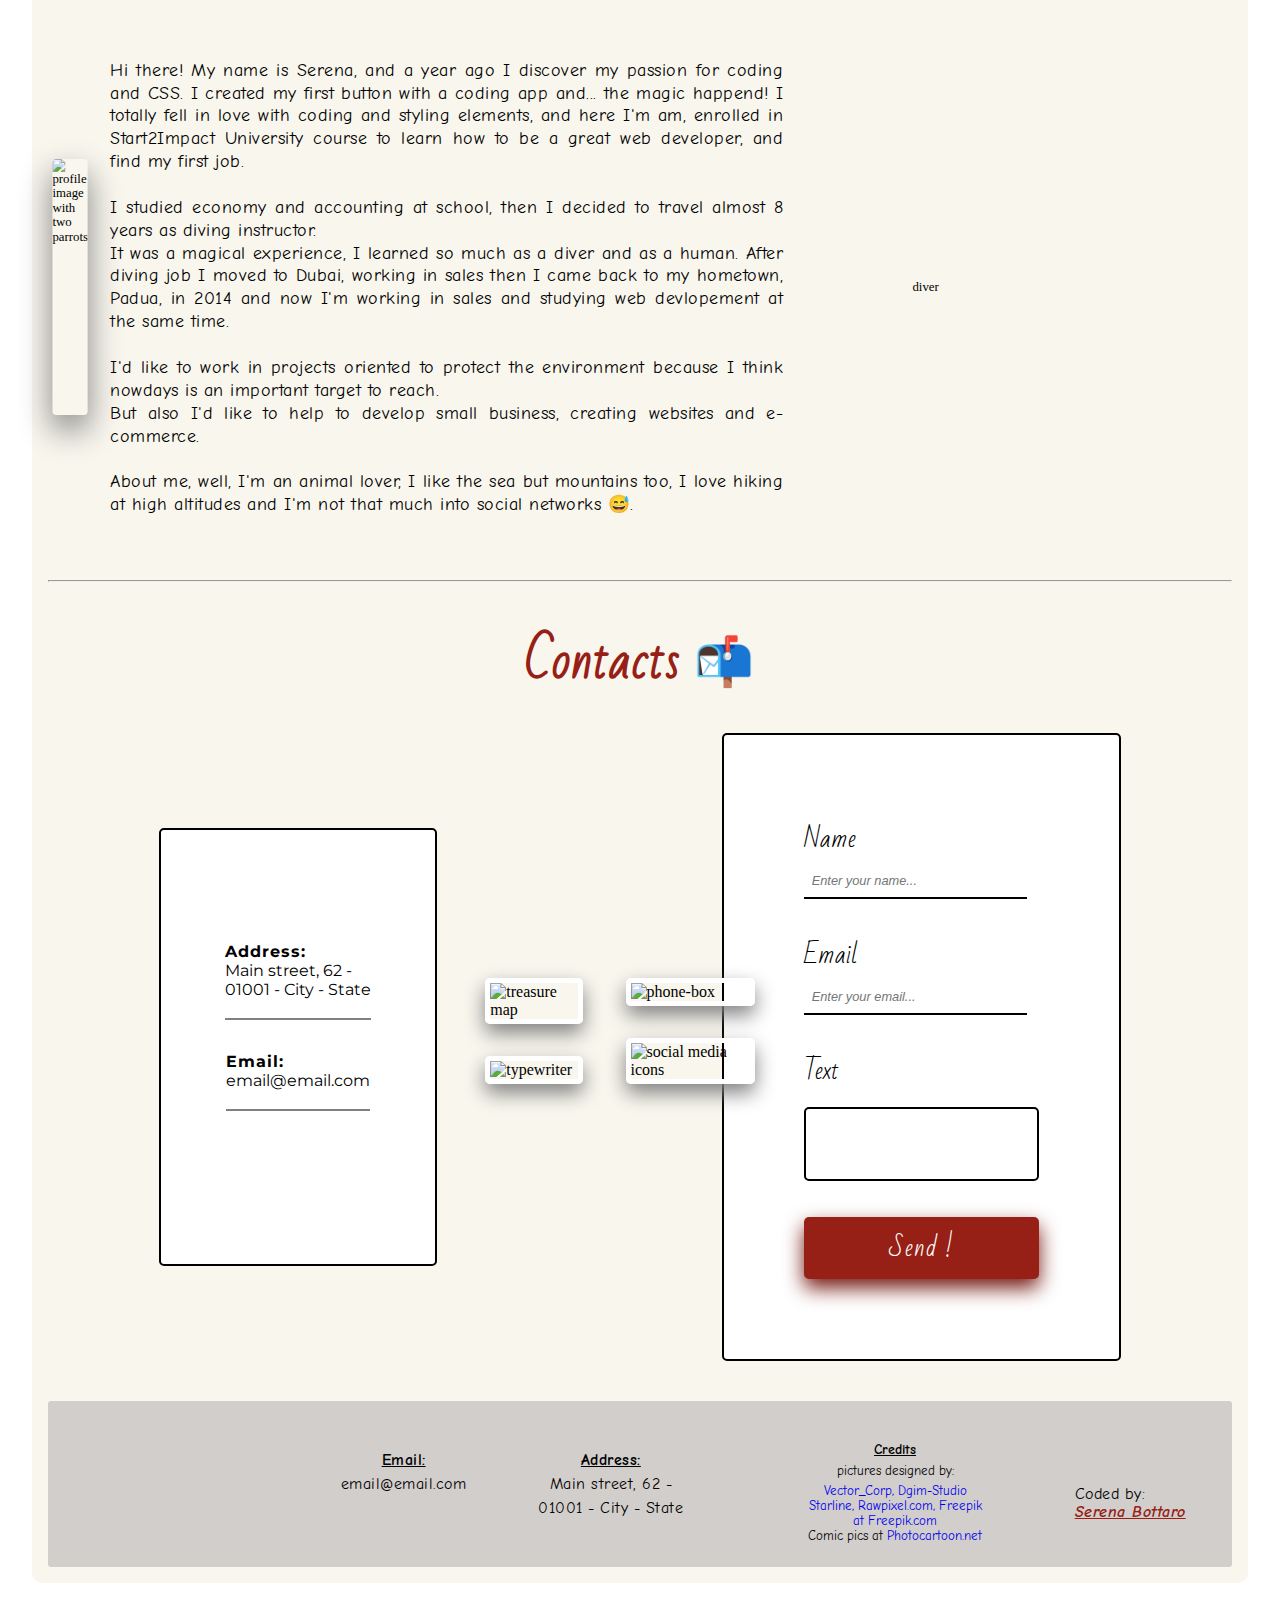
==== commit 42610cea: "favicon" ====
--- a/index.html
+++ b/index.html
@@ -10,14 +10,17 @@
     <link rel="stylesheet" href="projects-style.css" />
     <link rel="stylesheet" href="contacts-style.css" />
     <link rel="stylesheet" href="footer-style.css" />
+<link rel="shortcut icon" href="./img/favicon04.png" type="image/x-icon">
     <title>Serena Bottaro</title>
   </head>
   <body>
-    <div class="container">
+    <div class="container"  id="home">
       <!----------------------------navbar------------------------>
 
-      <nav>
+      <nav class="fixed-nav" >
+        
         <div class="logo">
+          <a href="#home" class="logo logo-name">
           <svg
             class="logo-img"
             xmlns="http://www.w3.org/2000/svg"
@@ -31,16 +34,17 @@
               d="M64 96c0-35.3 28.7-64 64-64H512c35.3 0 64 28.7 64 64V352H512V96H128V352H64V96zM0 403.2C0 392.6 8.6 384 19.2 384H620.8c10.6 0 19.2 8.6 19.2 19.2c0 42.4-34.4 76.8-76.8 76.8H76.8C34.4 480 0 445.6 0 403.2zM281 209l-31 31 31 31c9.4 9.4 9.4 24.6 0 33.9s-24.6 9.4-33.9 0l-48-48c-9.4-9.4-9.4-24.6 0-33.9l48-48c9.4-9.4 24.6-9.4 33.9 0s9.4 24.6 0 33.9zM393 175l48 48c9.4 9.4 9.4 24.6 0 33.9l-48 48c-9.4 9.4-24.6 9.4-33.9 0s-9.4-24.6 0-33.9l31-31-31-31c-9.4-9.4-9.4-24.6 0-33.9s24.6-9.4 33.9 0z"
             />
           </svg>
-          <p class="logo-name">Serena Bottaro</p>
-        </div>
-
+          <p class="logo-name" >Serena Bottaro</p>
+        </a>
+        </div>
+      
         <input type="checkbox" id="toggle-nav" />
         <label class="label-nav hamburger" for="toggle-nav">
           <div></div>
           <div></div>
           <div></div>
         </label>
-
+      
         <ul class="nav-list">
           <li><a class="nav-link" href="#home">Home</a></li>
           <li>
@@ -53,10 +57,10 @@
         </ul>
       </nav>
       <!-------------------------------intro---------------------------->
-      <section class="intro">
+      <section class="intro" >
         <img
           class="intro-img"
-          src="../personal-portfolio/img/intro/intro-profile-02.JPG"
+          src="./img/intro/intro-profile-02.JPG"
           alt="profile image Serena Bottaro"
         />
         <h1 class="intro-info">
@@ -78,7 +82,7 @@
               <div class="coming-soon">coming soon</div>
               <img
                 class="project-card-img recycle-img"
-                src="../personal-portfolio/img/projects/recycle.png"
+                src="./img/projects/recycle.png"
                 alt="green recycle symbol"
               />
               <h3 class="project-card-title">LET'S CLEAN!</h3>
@@ -99,7 +103,7 @@
               <div class="coming-soon">coming soon</div>
               <img
                 class="project-card-img bees-img"
-                src="../personal-portfolio/img/projects/bees.jpg"
+                src="./img/projects/bees.jpg"
                 alt="a bee in yellow flower"
               />
               <h3 class="project-card-title">PLAN-BEE</h3>
@@ -120,7 +124,7 @@
               <div class="coming-soon">coming soon</div>
               <img
                 class="project-card-img fashion-img"
-                src="../personal-portfolio/img/projects/fashion.jpg"
+                src="./img/projects/fashion.jpg"
                 alt="folded colored sweaters"
               />
               <h3 class="project-card-title">SHOPPING & SUSTAINABILITY</h3>
@@ -140,7 +144,7 @@
               <div class="coming-soon">coming soon</div>
               <img
                 class="project-card-img travel-img"
-                src="../personal-portfolio/img/projects/travel.jpg"
+                src="./img/projects/travel.jpg"
                 alt="a maldive island with ocean"
               />
               <h3 class="project-card-title">GREEN HOLIDAY</h3>
@@ -174,7 +178,7 @@
           </div>
 
           <img
-            src="../personal-portfolio/img/about-me/comic-first-part.jpg"
+            src="./img/about-me/comic-first-part.jpg"
             alt="comic female thinking"
             class="dialogue-img-f"
           />
@@ -188,7 +192,7 @@
           </p>
 
           <img
-            src="../personal-portfolio/img/about-me/comic-second-part.jpg"
+            src="./img/about-me/comic-second-part.jpg"
             alt="comic kid reading"
             class="dialogue-img-m"
           />
@@ -203,19 +207,19 @@
             <cite>Oh! come on! It's so easy! " </cite>
           </p>
 
-          <img class="boom" src="../personal-portfolio/img/about-me/boom.jpg" alt="boom comic" />
+          <img class="boom" src="./img/about-me/boom.jpg" alt="boom comic" />
         </div>
 
         <div class="about-animation">
           <p class="about-area-end">" Ooohh...Many good ideas! "</p>
           <div class="bulb-container">
-            <img class="bulb" src="../personal-portfolio/img/about-me/bulb.png" alt="animate bulb" />
+            <img class="bulb" src="./img/about-me/bulb.png" alt="animate bulb" />
           </div>
         </div>
 
         <div class="about-me-info">
           <img
-            src="../personal-portfolio/img/about-me/about-img-profile-02.JPG"
+            src="./img/about-me/about-img-profile-02.JPG"
             alt="profile image with two parrots"
             class="about-me-img"
           />
@@ -253,7 +257,7 @@
 
           <img
             class="about-img-diving"
-            src="../personal-portfolio/img/about-me/diving.JPG"
+            src="./img/about-me/diving.JPG"
             alt="profile image diver"
           />
         </div>
@@ -289,25 +293,25 @@
             <div class="contacts-pics-left">
               <img
                 class="contacts-img contacts-map"
-                src="../personal-portfolio/img/contacts/map02.jpg"
+                src="./img/contacts/map02.jpg"
                 alt="treasure map"
               />
               <img
                 class="contacts-img contacts-typewriter"
-                src="../personal-portfolio/img/contacts/typewriter02.jpg"
+                src="./img/contacts/typewriter02.jpg"
                 alt="typewriter"
               />
             </div>
             <div class="contacts-pics-right">
               <img
                 class="contacts-img contacts-phone-box"
-                src="../personal-portfolio/img/contacts/phone-box.jpg"
+                src="./img/contacts/phone-box.jpg"
                 alt="phone-box"
               />
 
               <img
                 class="contacts-img contacts-social"
-                src="../personal-portfolio/img/contacts/social01.jpg"
+                src="./img/contacts/social01.jpg"
                 alt="social media
               icons"
               />
--- a/about-me-style.css
+++ b/about-me-style.css
@@ -37,7 +37,7 @@
 .about-intro {
   border: 5px solid black;
   padding: 0.5em;
-  background-image: url(../personal-portfolio/img/about-me/projects-bg-mobile/comics-bg-mobile.jpg);
+  background-image: url(./img/about-me/projects-bg-mobile/comics-bg-mobile.jpg);
   background-size: cover;
   background-position: center;
   background-repeat: no-repeat;
@@ -103,7 +103,7 @@
   font-family: var(--ff-dialogue);
   font-weight: 700;
   line-height: 1.3;
-  background-image: url(../personal-portfolio/img/about-me/projects-bg-mobile/mobile-bg-text.jpg);
+  background-image: url(./img/about-me/projects-bg-mobile/mobile-bg-text.jpg);
   background-repeat: no-repeat;
   background-position: center;
   background-size: cover;
@@ -134,6 +134,8 @@
   scale: 0.8;
   border-radius: 5px;
   box-shadow: 0 18px 40px gray;
+  width: 80%;
+  margin: 0 auto;
 }
 .about-me-description {
   font-family: var(--ff-dialogue);
@@ -165,7 +167,7 @@
     display: grid;
     gap: 0.6;
     border: 5px solid black;
-    background-image: url(../personal-portfolio/img/about-me/comic-bg-desktop.jpg);
+    background-image: url(./img/about-me/comic-bg-desktop.jpg);
     background-size: cover;
     background-repeat: no-repeat;
     grid-template-areas:
@@ -236,6 +238,7 @@
   .about-me-img {
     flex: 1;
     height: 20em;
+    width: auto;
   }
   .about-me-description {
     width: 60%;
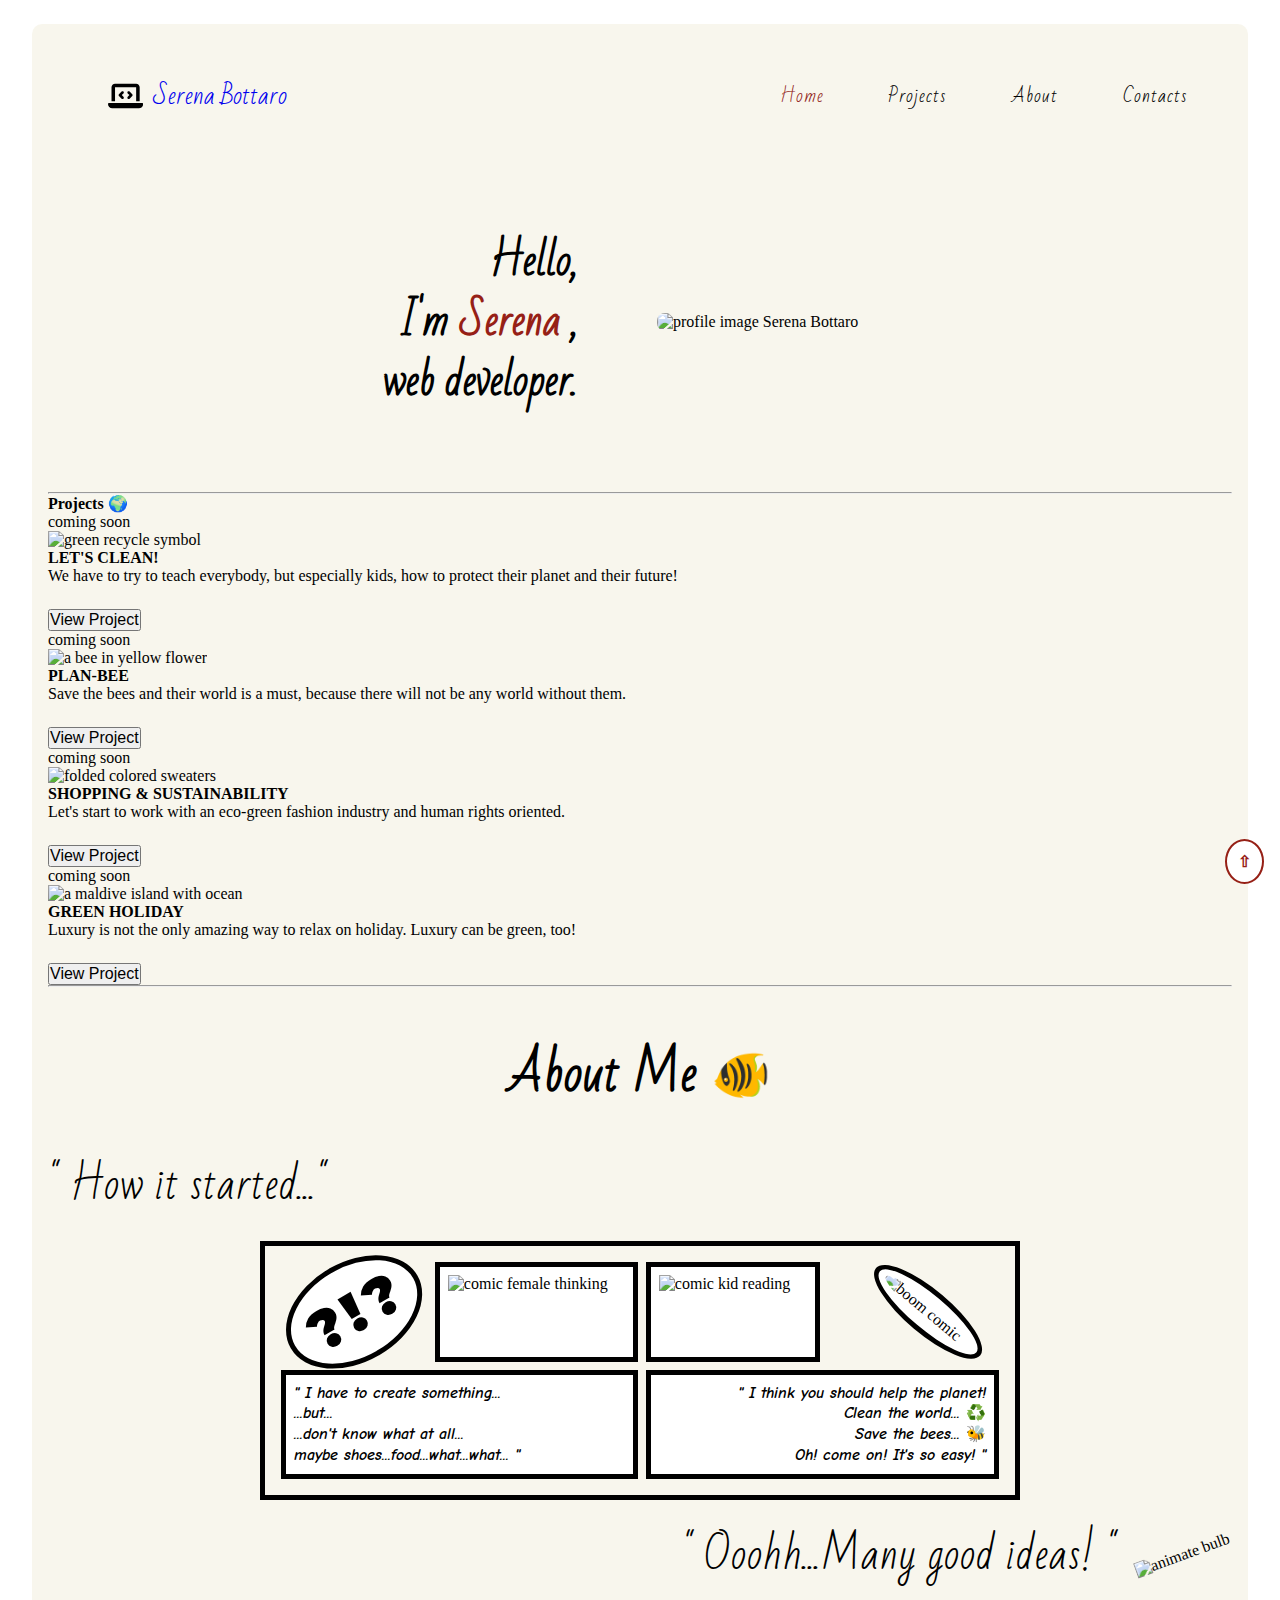
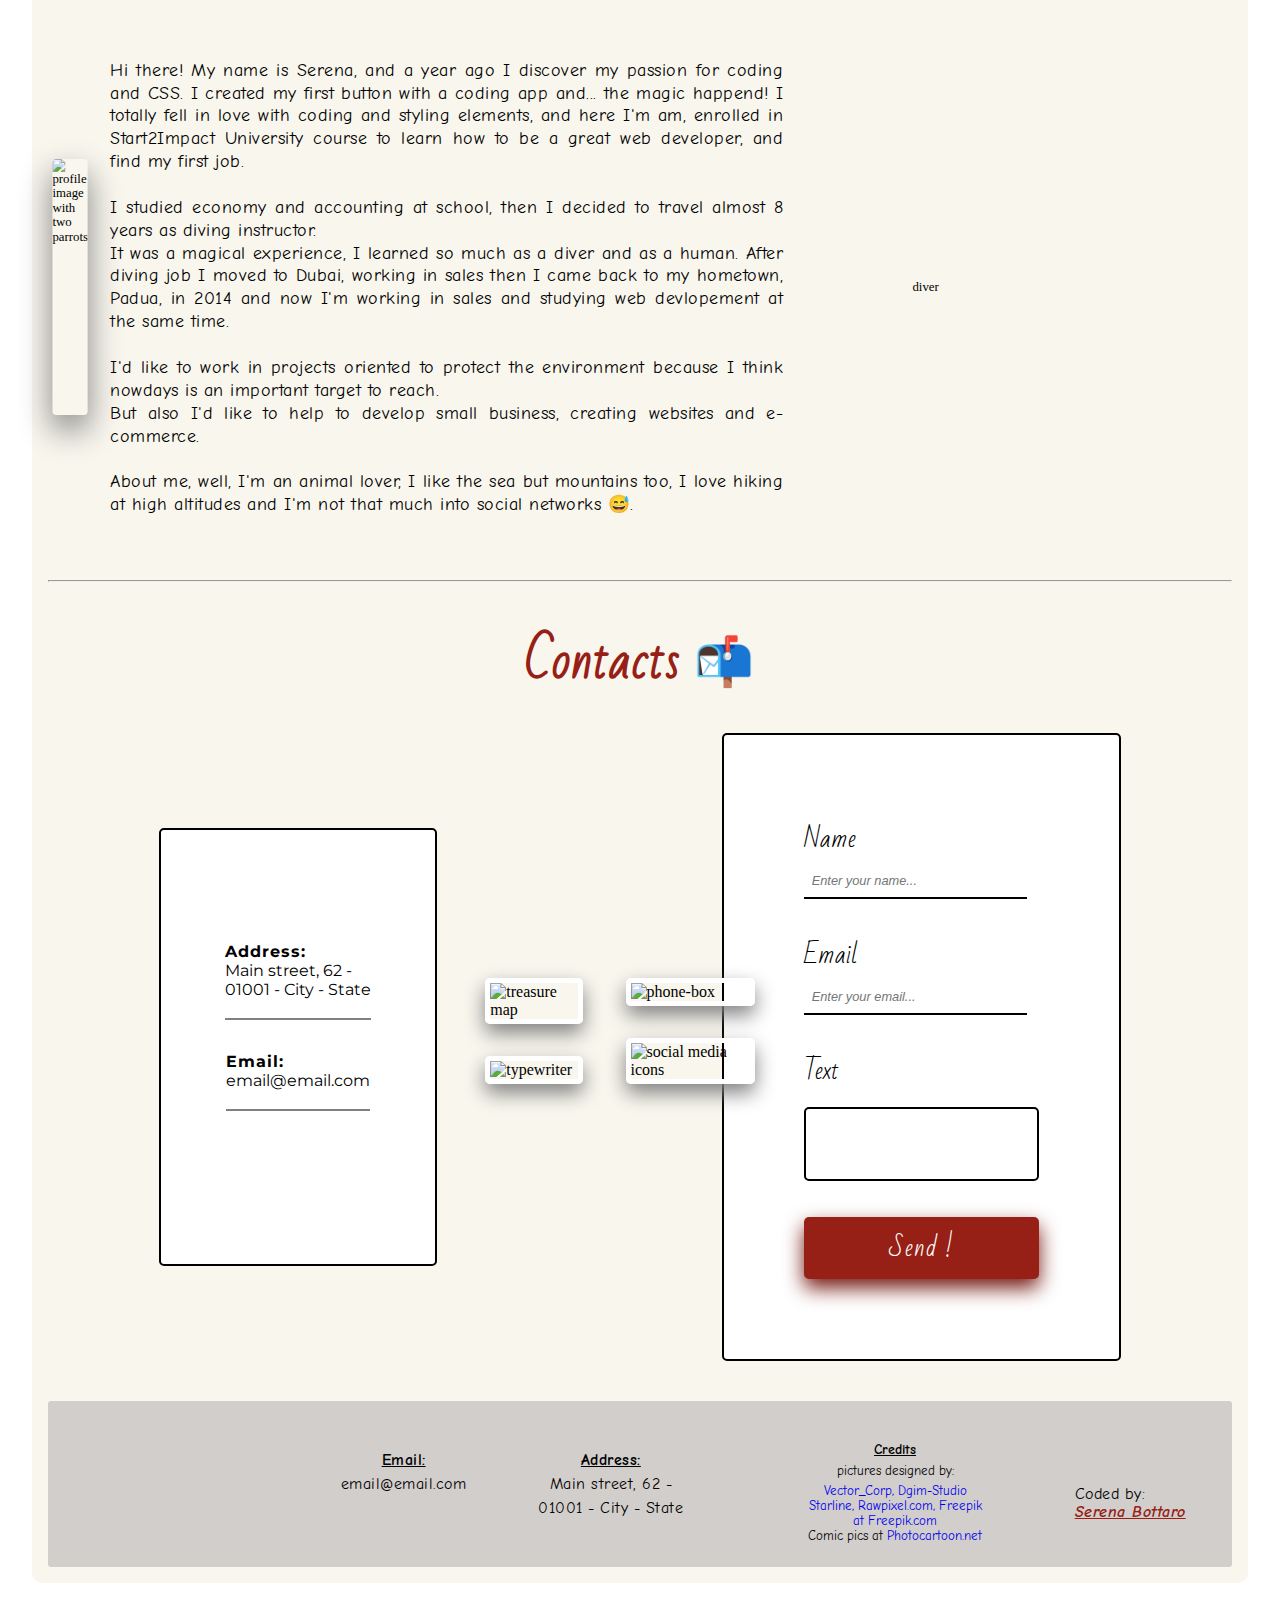
==== commit a9f03afe: "created html" ====
--- a/index.html
+++ b/index.html
@@ -10,9 +10,13 @@
     <link rel="stylesheet" href="projects-style.css" />
     <link rel="stylesheet" href="contacts-style.css" />
     <link rel="stylesheet" href="footer-style.css" />
-<link rel="shortcut icon" href="./img/favicon04.png" type="image/x-icon">
+
+    <link rel="shortcut icon" href="./img/favicon04.png" type="image/x-icon">
+
+    <script src="main.js"></script> 
     <title>Serena Bottaro</title>
   </head>
+  
   <body>
     <div class="container"  id="home">
       <!----------------------------navbar------------------------>
@@ -46,13 +50,13 @@
         </label>
       
         <ul class="nav-list">
-          <li><a class="nav-link" href="#home">Home</a></li>
+          <li><a style="color:#902016" class="nav-link" href="./index.html">Home</a></li>
           <li>
-            <a class="nav-link" href="#projects">Projects</a>
+            <a class="nav-link" href="./projects.html">Projects</a>
           </li>
-          <li><a class="nav-link" href="#about">About</a></li>
+          <li><a class="nav-link" href="./about.html">About</a></li>
           <li>
-            <a class="nav-link" href="#contacts">Contacts</a>
+            <a class="nav-link" href="./contacts.html" target="_blank">Contacts</a>
           </li>
         </ul>
       </nav>
@@ -419,45 +423,6 @@
       <button class="to-top-btn" onclick="scrollToTop () ">⇧</button>
     </div>
 
-    <script
-      src="https://kit.fontawesome.com/1f25bafa85.js"
-      crossorigin="anonymous"
-    ></script>
-    <script>
-      function scrollToTop() {
-        window.scrollTo({
-          top: 0,
-          left: 0,
-          behavior: "smooth",
-        });
-      }
-    </script>
-    <script>
-      const hamburger = document.querySelector(".hamburger");
-      const navList = document.querySelector(".nav-list");
-
-      const checkbox = document.querySelector("input");
-      const links = document.querySelectorAll(".nav-list a");
-
-      hamburger.addEventListener("click", () => {
-        hamburger.classList.toggle("active");
-        navList.classList.toggle("active");
-      });
-
-      document.querySelectorAll(".nav-link").forEach((n) =>
-        n.addEventListener("click", () => {
-          hamburger.classList.remove("active");
-          navList.classList.remove("active");
-        })
-      );
-
-      for (const link of links) {
-        link.onclick = handleClick;
-      }
-
-      function handleClick() {
-        checkbox.checked = false;
-      }
-    </script>
+    
   </body>
 </html>
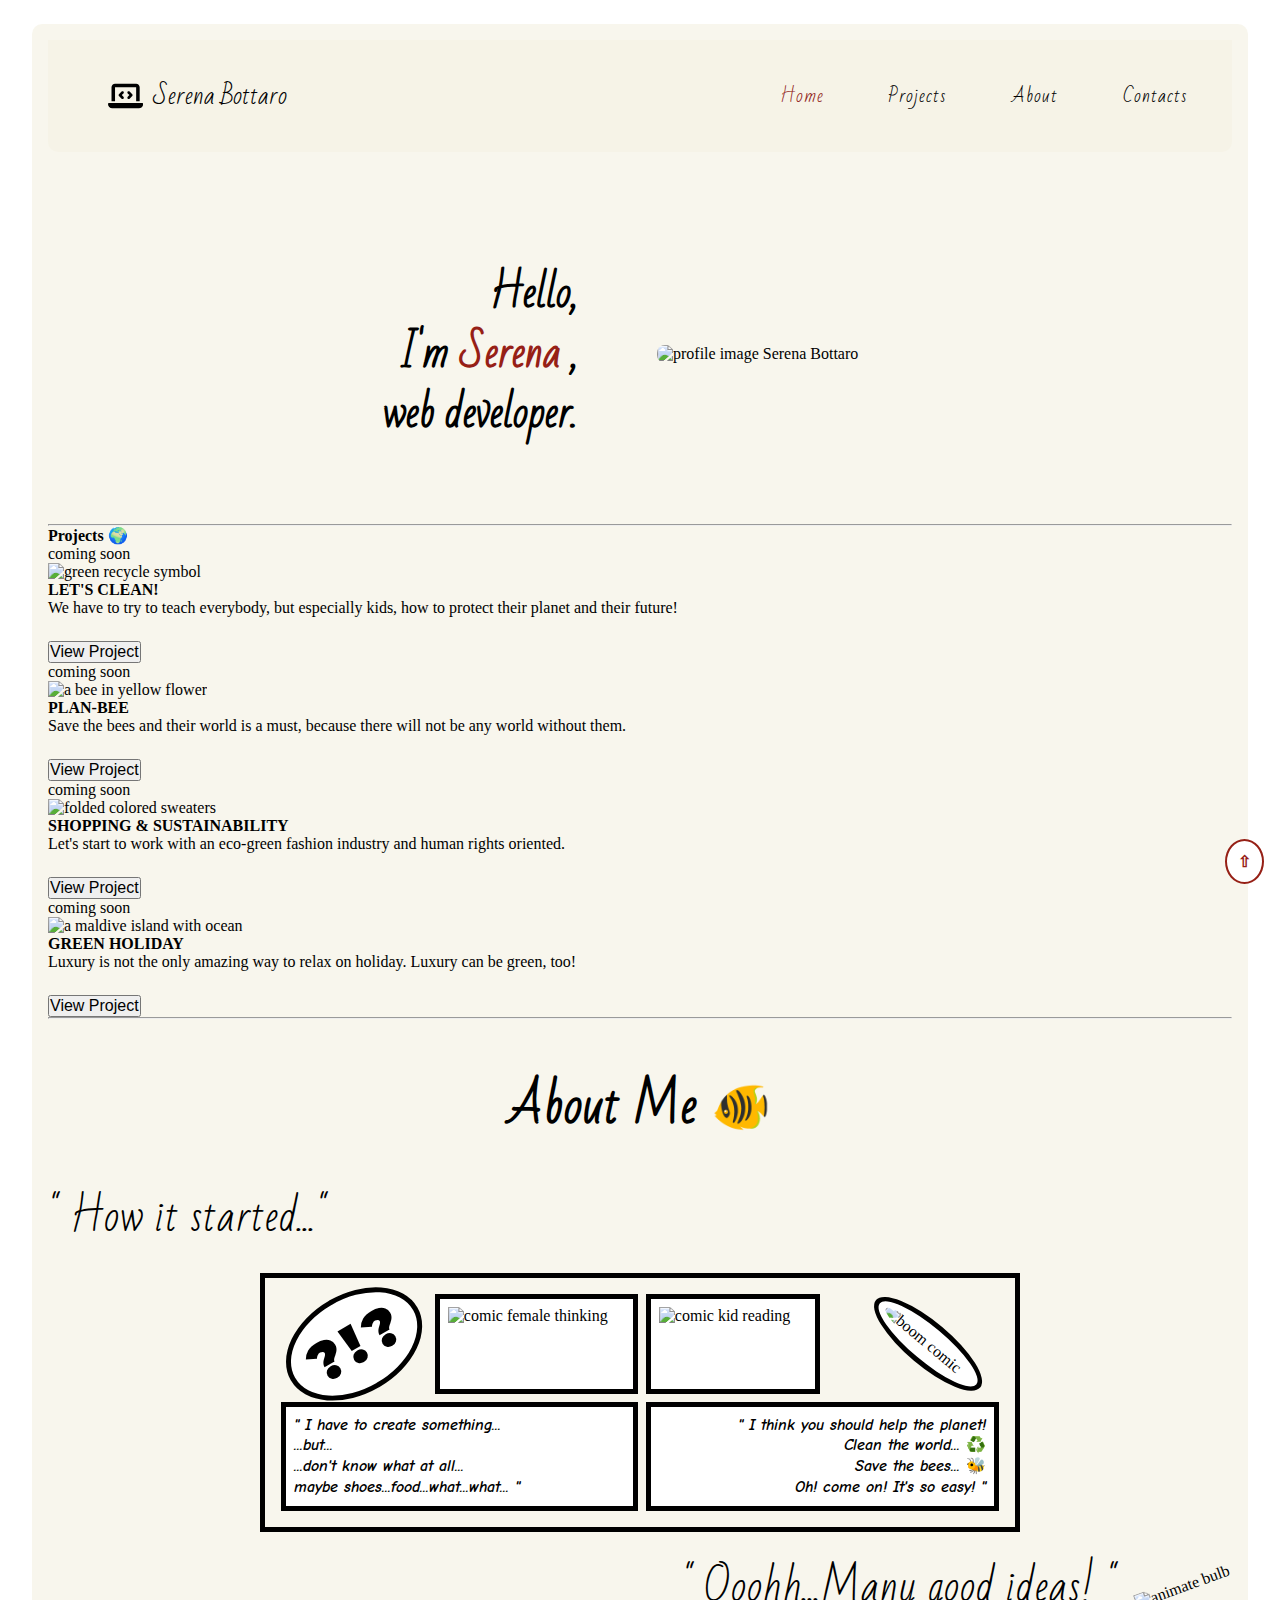
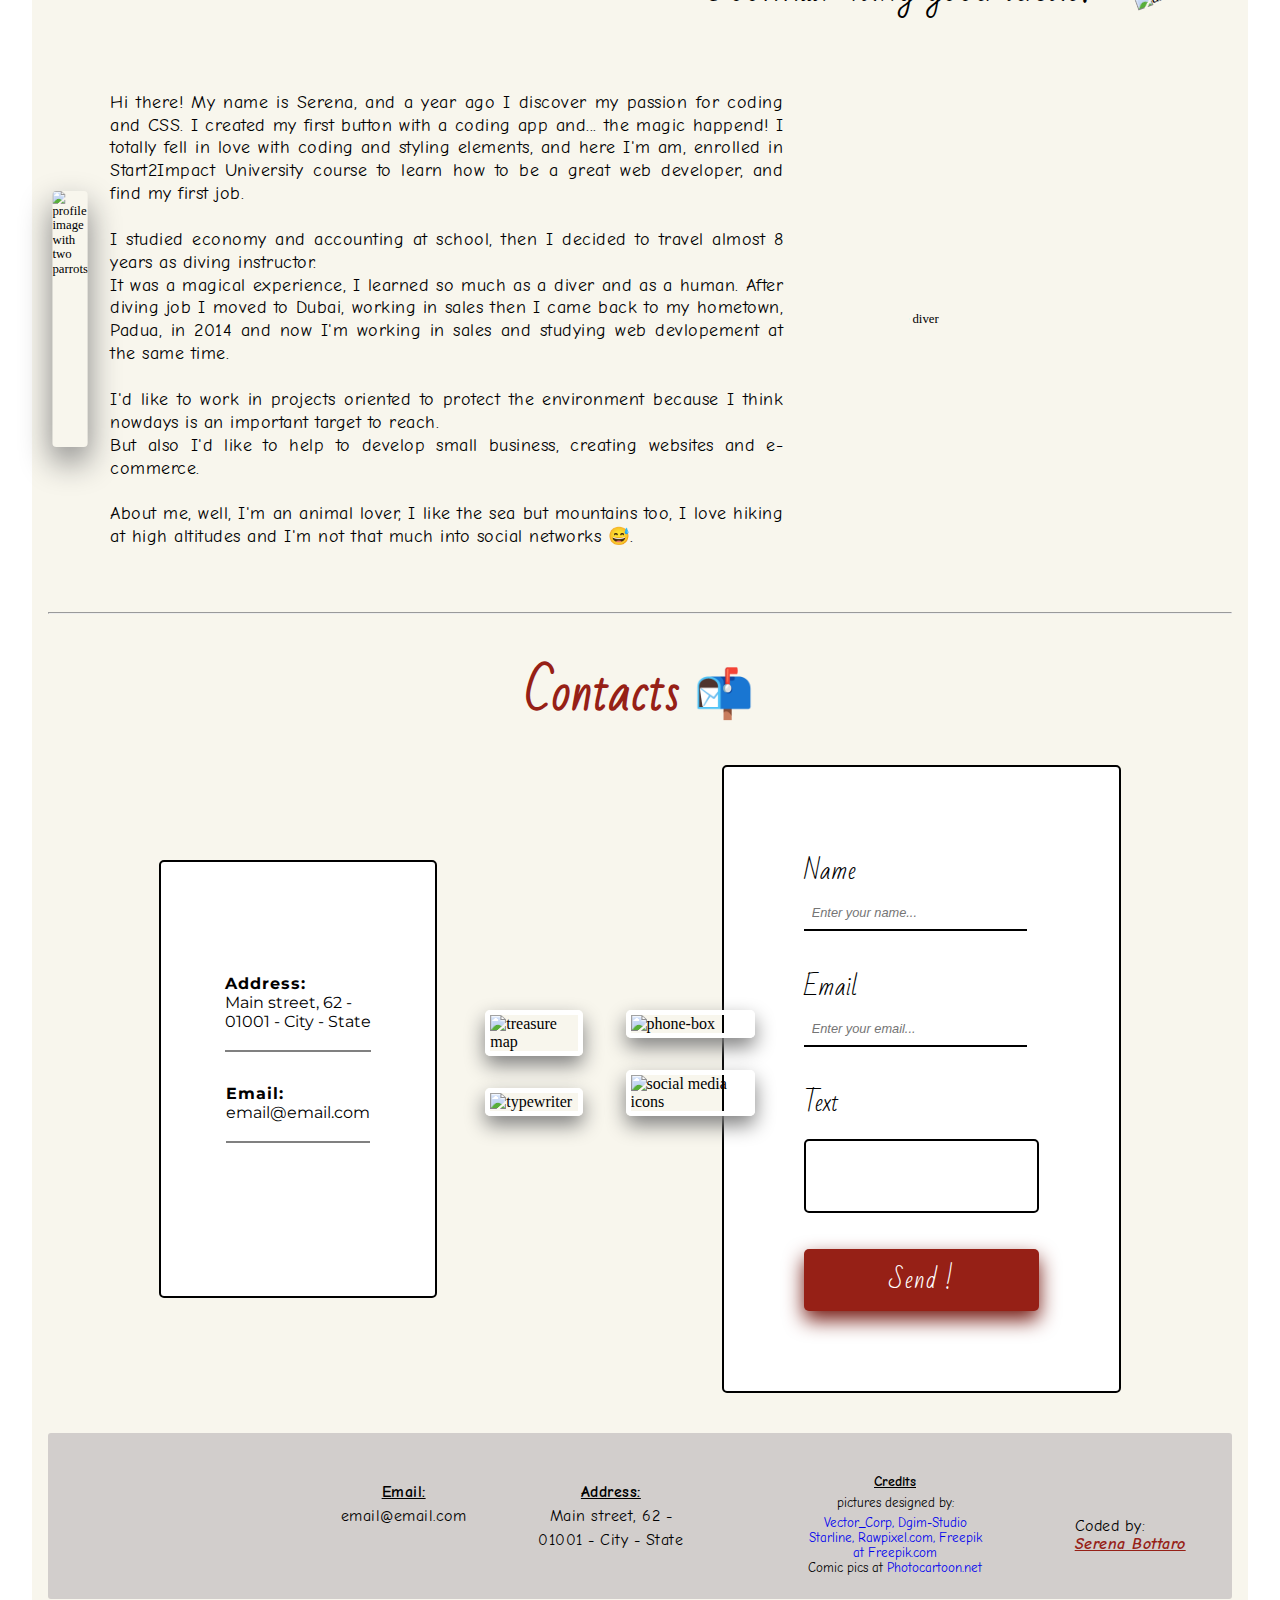
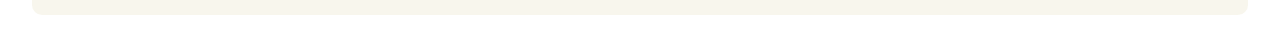
==== commit a650a9bc: "fixed js" ====
--- a/index.html
+++ b/index.html
@@ -13,7 +13,8 @@
 
     <link rel="shortcut icon" href="./img/favicon04.png" type="image/x-icon">
 
-    <script src="main.js"></script> 
+    
+
     <title>Serena Bottaro</title>
   </head>
   
@@ -422,7 +423,10 @@
       </footer>
       <button class="to-top-btn" onclick="scrollToTop () ">⇧</button>
     </div>
-
-    
+    <script
+    src="https://kit.fontawesome.com/1f25bafa85.js"
+    crossorigin="anonymous"
+    ></script>  
+    <script src="main.js"></script> 
   </body>
 </html>
--- a/style.css
+++ b/style.css
@@ -32,6 +32,7 @@
   padding: 1em;
   border-radius: 10px;
   background-color: rgba(246, 243, 231, 0.739);
+  position: relative;
 }
 /*-----------------------navbar-----------------*/
 
@@ -42,15 +43,28 @@
   justify-content: space-between;
   
 }
+.fixed-nav {
+ position: sticky;
+ top: 0;
+ right: 0;
+ left: 0;
+ width: auto;
+ background-color: rgb(246, 243, 231);
+ z-index: 999;
+ border-radius: 0 0 10px 10px;
+
+}
 
 .logo {
   padding: 0.8em 1.5em;
   display: flex;
   gap: 0.4em;
+  color: #000;
 }
 .logo-name {
   font-size: var(--fs-middle);
   font-family: var(--logo-font);
+  color: #000;
 }
 .nav-list {
   display: flex;
@@ -60,6 +74,7 @@
   gap: 2.5em;
   list-style: none;
   margin-right: 2em;
+  
 }
 
 .nav-link {
@@ -90,6 +105,7 @@
   align-items: center;
   margin-top: 3em;
   margin-bottom: 4em;
+  padding-top: 2em;
 }
 
 .intro-img {
@@ -141,6 +157,16 @@
   }
   .container {
     width: min(95%, 1366px);
+    position: relative;
+  }
+  .fixed-nav{
+    position: sticky;
+    top: 0;
+    right: 0;
+    left: 0;
+    width: auto;
+    border-radius: 0 0 10px 10px;
+
   }
 
   /*===============================intro==================*/
@@ -171,6 +197,18 @@
     flex-direction: column;
     align-items: center;
     position: relative;
+    width: min(95%, 1366px);
+    
+  }
+  .fixed-nav{
+    position: sticky;
+    top: 0;
+    right: 0;
+    left: 0;
+    width: auto;
+    background-color: rgb(246, 243, 231);
+    z-index: 999;
+    border-radius: 0 0 10px 10px;
   }
   .nav-list {
     display: flex;
@@ -178,33 +216,33 @@
     align-items: center;
     width: 100%;
     margin: auto;
-    padding-top: 1em;
     padding-bottom: 1em;
     background-color: rgba(246, 243, 231);
     border-bottom: 3px solid darkgray;
-    border-radius: 25px;
-
+    border-radius: 0 0 25px 25px;
     position: absolute;
     top: -120vh;
     transition: 0.45s ease-in-out;
   }
   .nav-list.active {
-    top: 4em;
-  }
+    top: 2.5em;
+  }
+  
   .nav-list > li {
     padding: 1em;
     text-align: center;
     line-height: 1.5;
   }
+ 
 
   .label-nav {
     z-index: 99;
     position: absolute;
-    top: 0.8em;
+    top: 0.5em;
     right: 0.5em;
     transition: 0.2s;
     cursor: pointer;
-    padding: 0.5em 0.5em;
+    padding: 0;
   }
   .label-nav > div {
     width: 30px;
@@ -216,6 +254,10 @@
   }
   .logo {
     margin-right: auto;
+    padding:  0;
+  }
+  .logo-name{
+    font-size: calc( var(--fs-middle) - 15% );
   }
 
   #toggle-nav:checked ~ .label-nav > div:nth-child(1) {
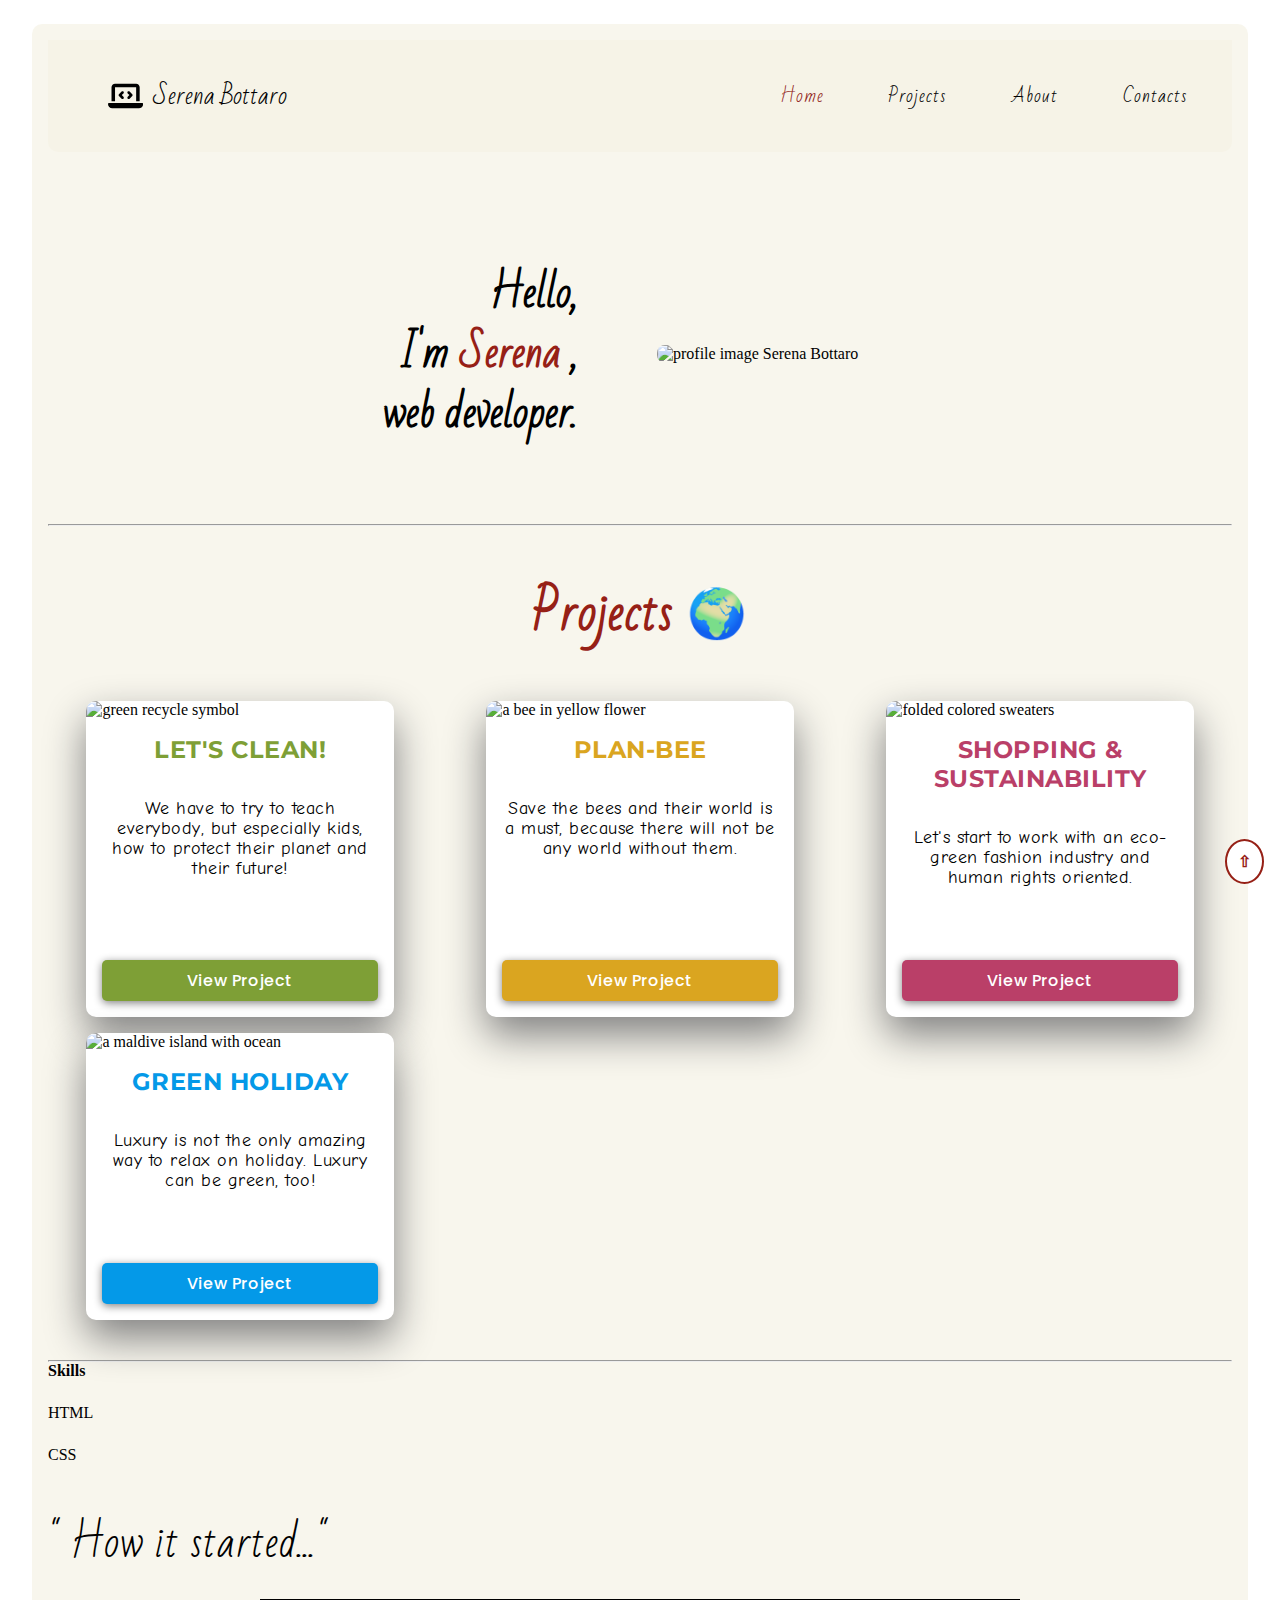
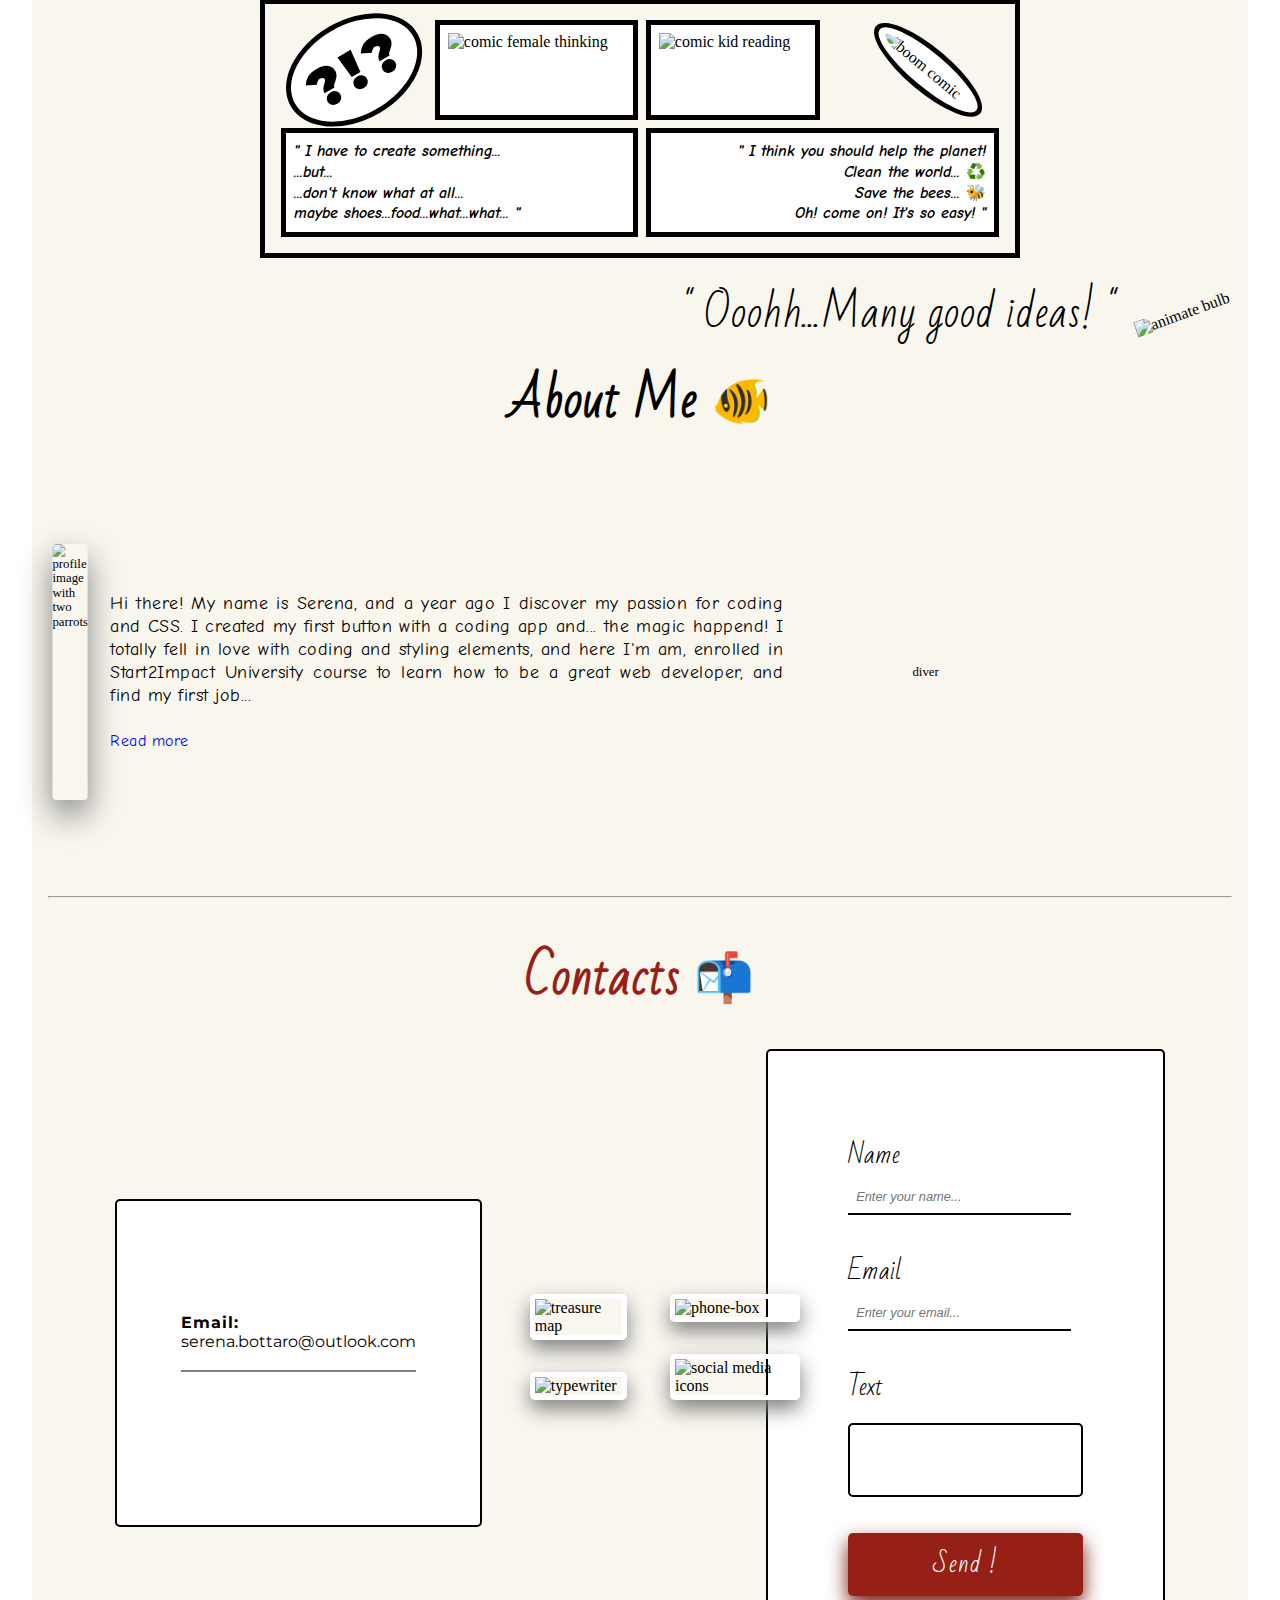
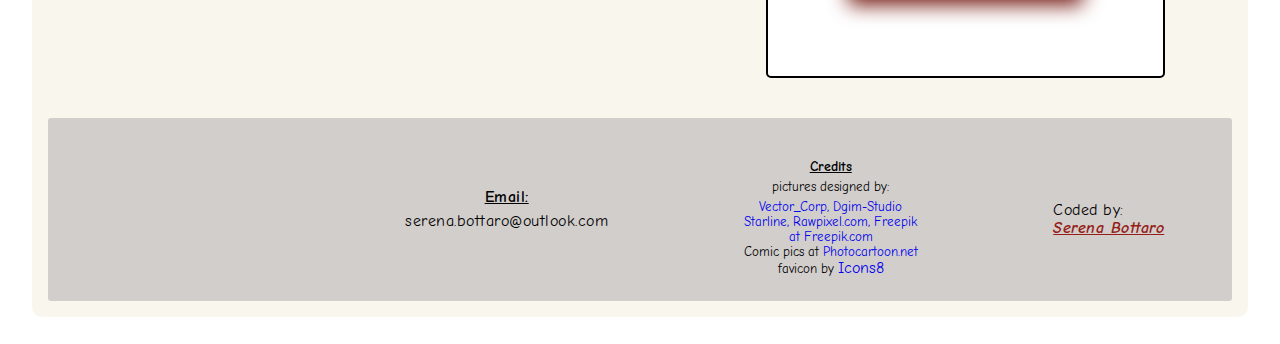
==== commit 4d19a658: "projects skill" ====
--- a/index.html
+++ b/index.html
@@ -11,58 +11,59 @@
     <link rel="stylesheet" href="contacts-style.css" />
     <link rel="stylesheet" href="footer-style.css" />
 
-    <link rel="shortcut icon" href="./img/favicon04.png" type="image/x-icon">
-
-    
+    <link rel="shortcut icon" href="./img/favicon04.png" type="image/x-icon" />
 
     <title>Serena Bottaro</title>
   </head>
-  
+
   <body>
-    <div class="container"  id="home">
+    <div class="container" id="home">
       <!----------------------------navbar------------------------>
 
-      <nav class="fixed-nav" >
-        
+      <nav class="fixed-nav">
         <div class="logo">
-          <a href="#home" class="logo logo-name">
-          <svg
-            class="logo-img"
-            xmlns="http://www.w3.org/2000/svg"
-            viewBox="0 0 640 512"
-            width="2.2rem"
-            height="auto"
-            aria-label="laptop-icon"
-          >
-            <!--! Font Awesome Pro 6.2.0 by @fontawesome - https://fontawesome.com License - https://fontawesome.com/license (Commercial License) Copyright 2022 Fonticons, Inc. -->
-            <path
-              d="M64 96c0-35.3 28.7-64 64-64H512c35.3 0 64 28.7 64 64V352H512V96H128V352H64V96zM0 403.2C0 392.6 8.6 384 19.2 384H620.8c10.6 0 19.2 8.6 19.2 19.2c0 42.4-34.4 76.8-76.8 76.8H76.8C34.4 480 0 445.6 0 403.2zM281 209l-31 31 31 31c9.4 9.4 9.4 24.6 0 33.9s-24.6 9.4-33.9 0l-48-48c-9.4-9.4-9.4-24.6 0-33.9l48-48c9.4-9.4 24.6-9.4 33.9 0s9.4 24.6 0 33.9zM393 175l48 48c9.4 9.4 9.4 24.6 0 33.9l-48 48c-9.4 9.4-24.6 9.4-33.9 0s-9.4-24.6 0-33.9l31-31-31-31c-9.4-9.4-9.4-24.6 0-33.9s24.6-9.4 33.9 0z"
-            />
-          </svg>
-          <p class="logo-name" >Serena Bottaro</p>
-        </a>
-        </div>
-      
+          <a href="./index.html" class="logo logo-name">
+            <svg
+              class="logo-img"
+              xmlns="http://www.w3.org/2000/svg"
+              viewBox="0 0 640 512"
+              width="2.2rem"
+              height="auto"
+              aria-label="laptop-icon"
+            >
+              <!--! Font Awesome Pro 6.2.0 by @fontawesome - https://fontawesome.com License - https://fontawesome.com/license (Commercial License) Copyright 2022 Fonticons, Inc. -->
+              <path
+                d="M64 96c0-35.3 28.7-64 64-64H512c35.3 0 64 28.7 64 64V352H512V96H128V352H64V96zM0 403.2C0 392.6 8.6 384 19.2 384H620.8c10.6 0 19.2 8.6 19.2 19.2c0 42.4-34.4 76.8-76.8 76.8H76.8C34.4 480 0 445.6 0 403.2zM281 209l-31 31 31 31c9.4 9.4 9.4 24.6 0 33.9s-24.6 9.4-33.9 0l-48-48c-9.4-9.4-9.4-24.6 0-33.9l48-48c9.4-9.4 24.6-9.4 33.9 0s9.4 24.6 0 33.9zM393 175l48 48c9.4 9.4 9.4 24.6 0 33.9l-48 48c-9.4 9.4-24.6 9.4-33.9 0s-9.4-24.6 0-33.9l31-31-31-31c-9.4-9.4-9.4-24.6 0-33.9s24.6-9.4 33.9 0z"
+              />
+            </svg>
+            <p class="logo-name">Serena Bottaro</p>
+          </a>
+        </div>
+
         <input type="checkbox" id="toggle-nav" />
         <label class="label-nav hamburger" for="toggle-nav">
           <div></div>
           <div></div>
           <div></div>
         </label>
-      
-        <ul class="nav-list">
-          <li><a style="color:#902016" class="nav-link" href="./index.html">Home</a></li>
+
+        <ul class="nav-list" aria-expanded="false">
+          <li>
+            <a style="color: #902016" class="nav-link" href="./index.html"
+              >Home</a
+            >
+          </li>
           <li>
             <a class="nav-link" href="./projects.html">Projects</a>
           </li>
           <li><a class="nav-link" href="./about.html">About</a></li>
           <li>
-            <a class="nav-link" href="./contacts.html" target="_blank">Contacts</a>
+            <a class="nav-link" href="./contacts.html">Contacts</a>
           </li>
         </ul>
       </nav>
       <!-------------------------------intro---------------------------->
-      <section class="intro" >
+      <section class="intro">
         <img
           class="intro-img"
           src="./img/intro/intro-profile-02.JPG"
@@ -95,10 +96,10 @@
                 We have to try to teach everybody, but especially kids, how to
                 protect their planet and their future!
               </p>
-              <div class="skills-icons">
-                <i class="fa-brands fa-html5"></i>
-                <i class="fa-brands fa-bootstrap"></i>
-                <i class="fa-brands fa-sass"></i>
+              <div class="projects-skills-icons">
+                <i class="projects-i-html5 fa-brands fa-html5"></i>
+                <i class="projects-i-bootstrap fa-brands fa-bootstrap"></i>
+                <i class="projects-i-sass fa-brands fa-sass"></i>
               </div>
               <button class="project-card-btn">View Project</button>
             </div>
@@ -116,10 +117,10 @@
                 Save the bees and their world is a must, because there will not
                 be any world without them.
               </p>
-              <div class="skills-icons">
-                <i class="fa-brands fa-html5"></i>
-                <i class="fa-brands fa-bootstrap"></i>
-                <i class="fa-brands fa-sass"></i>
+              <div class="projects-skills-icons">
+                <i class="projects-i-html5 fa-brands fa-html5"></i>
+                <i class="projects-i-bootstrap fa-brands fa-bootstrap"></i>
+                <i class="projects-i-sass fa-brands fa-sass"></i>
               </div>
               <button class="project-card-btn">View Project</button>
             </div>
@@ -137,9 +138,10 @@
                 Let's start to work with an eco-green fashion industry and human
                 rights oriented.
               </p>
-              <div class="skills-icons">
-                <i class="fa-brands fa-html5"></i>
-                <i class="fa-brands fa-css3-alt"></i>
+              <div class="projects-skills-icons">
+                <i class="projects-i-html5 fa-brands fa-html5"></i>
+
+                <i class="projects-i-css3 fa-brands fa-css3-alt"></i>
               </div>
               <button class="project-card-btn">View Project</button>
             </div>
@@ -157,22 +159,64 @@
                 Luxury is not the only amazing way to relax on holiday. Luxury
                 can be green, too!
               </p>
-              <div class="skills-icons">
-                <i class="fa-brands fa-html5"></i>
-                <i class="fa-brands fa-bootstrap"></i>
-                <i class="fa-brands fa-sass"></i>
+              <div class="projects-skills-icons">
+                <i class="projects-i-html5 fa-brands fa-html5"></i>
+                <i class="projects-i-bootstrap fa-brands fa-bootstrap"></i>
+                <i class="projects-i-sass fa-brands fa-sass"></i>
               </div>
               <button class="project-card-btn">View Project</button>
             </div>
           </div>
         </div>
       </section>
+
       <hr />
       <!----------------------------about me------------------->
 
+      <!----------------------------------skills---------------------->
+      <section class="skills">
+        <h1 class="skills-title">Skills</h1>
+        <div class="skills-container">
+          <div class="skill">
+            <p>
+              <i class="skills-icon-html fa-brands fa-html5"></i>
+            </p>
+            <p class="skills-name">HTML</p>
+          </div>
+
+          <div class="skill">
+            <p>
+              <i class="skills-icon-css fa-brands fa-css3-alt"></i>
+            </p>
+            <p class="skills-name">CSS</p>
+          </div>
+
+          <!-- <div class="skill">
+      <p>
+        <i class="skills-icon-sass fa-brands fa-sass"></i>
+      </p>
+      <p class="skills-name">SASS</p>
+    </div> -->
+
+          <!-- <div class="skill">
+      <p>
+        <i class="skills-icon-bootstrap fa-brands fa-bootstrap"></i>
+      </p>
+      <p class="skills-name">Bootstrap</p>
+    </div> -->
+
+          <!-- <div class="skill">
+      <p>
+        <i class="skills-icon-js fa-brands fa-js"></i>
+      </p>
+      <p class="skills-name">JavaScript</p>
+    </div> -->
+        </div>
+      </section>
+
+      <!---------------------------------about--------------------->
+
       <section class="about-me-container">
-        <h1 id="about" class="about-title">About Me 🐠</h1>
-
         <p class="about-area-start">" How it started..."</p>
 
         <div class="about-intro">
@@ -218,9 +262,15 @@
         <div class="about-animation">
           <p class="about-area-end">" Ooohh...Many good ideas! "</p>
           <div class="bulb-container">
-            <img class="bulb" src="./img/about-me/bulb.png" alt="animate bulb" />
-          </div>
-        </div>
+            <img
+              class="bulb"
+              src="./img/about-me/bulb.png"
+              alt="animate bulb"
+            />
+          </div>
+        </div>
+
+        <h2 id="about" class="about-title">About Me 🐠</h2>
 
         <div class="about-me-info">
           <img
@@ -235,29 +285,12 @@
             and... the magic happend! I totally fell in love with coding and
             styling elements, and here I'm am, enrolled in Start2Impact
             University course to learn how to be a great web developer, and find
-            my first job.
+            my first job...
             <br />
             <br />
-            I studied economy and accounting at school, then I decided to travel
-            almost 8 years as diving instructor.
-            <br />
-
-            It was a magical experience, I learned so much as a diver and as a
-            human. After diving job I moved to Dubai, working in sales then I
-            came back to my hometown, Padua, in 2014 and now I'm working in
-            sales and studying web devlopement at the same time.
-            <br />
-            <br />
-            I'd like to work in projects oriented to protect the environment
-            because I think nowdays is an important target to reach.
-            <br />
-            But also I'd like to help to develop small business, creating
-            websites and e-commerce.
-            <br />
-            <br />
-            About me, well, I'm an animal lover, I like the sea but mountains
-            too, I love hiking at high altitudes and I'm not that much into
-            social networks 😅.
+            <span class="read-more"
+              ><a href="./about.html" class="link-read-more">Read more</a></span
+            >
           </p>
 
           <img
@@ -275,22 +308,26 @@
           <!-------------contacts-text--------------------------->
 
           <div class="contacts-text">
-            <p class="address">
+            <!-- <p class="address">
               <span class="contacts-text-title">Address:</span> <br />
               Main street, 62 - <br />
               01001 - City - State
-            </p>
-
+            </p> -->
 
             <p class="email">
               <span class="contacts-text-title">Email:</span> <br />
-              email@email.com
+              serena.bottaro@outlook.com
             </p>
 
             <p class="contacts-social-links">
-              <a href="https://www.linkedin.com/in/serena-bottaro/" target="_blank"><i class="fa-brands fa-linkedin-in contacts-icon"></i></a>
-              <a href="https://github.com/serena-bottaro" target="_blank"><i class="fa-brands fa-github contacts-icon"></i></a>
-             
+              <a
+                href="https://www.linkedin.com/in/serena-bottaro/"
+                target="_blank"
+                ><i class="fa-brands fa-linkedin-in contacts-icon"></i
+              ></a>
+              <a href="https://github.com/serena-bottaro" target="_blank"
+                ><i class="fa-brands fa-github contacts-icon"></i
+              ></a>
             </p>
           </div>
           <!-------------contacts------pictures--------------------------->
@@ -367,66 +404,79 @@
       </section>
       <footer class="container-footer">
         <div class="social-icon">
-          
-         <a class="footer-social-icon"  href="https://www.linkedin.com/in/serena-bottaro/" target="_blank"> <i class="fa-brands fa-linkedin-in footer-social-icon"></i></a>
-        <a class="footer-social-icon"  href="https://github.com/serena-bottaro" target="_blank">  <i class="fa-brands fa-github footer-social-icon"></i></a>
-          
+          <a
+            class="footer-social-icon"
+            href="https://www.linkedin.com/in/serena-bottaro/"
+            target="_blank"
+          >
+            <i class="fa-brands fa-linkedin-in footer-social-icon"></i
+          ></a>
+          <a
+            class="footer-social-icon"
+            href="https://github.com/serena-bottaro"
+            target="_blank"
+          >
+            <i class="fa-brands fa-github footer-social-icon"></i
+          ></a>
         </div>
 
         <div class="footer-contacts-info">
           <p class="footer-email">
             <span class="footer-info-title">Email:</span><br />
-            email@email.com
-          </p>
-        
-          <p class="footer-address">
+            serena.bottaro@outlook.com
+          </p>
+
+          <!-- <p class="footer-address">
             <span class="footer-info-title">Address:</span><br />
             Main street, 62 - <br />
             01001 - City - State
-          </p>
-        </div>
-        
-          <div class="footer-credits">
-            
-              <p class="credits-title">Credits</p>
-              <p class="designed-by">pictures designed by:</p>
-            
-            <p class="credits-text">
-              <a
-                class="credits-link"
-                href="https://www.freepik.com"
-                target="_blank"
-              >
-                Vector_Corp, Dgim-Studio <br />
-                Starline, Rawpixel.com, Freepik <br />
-                at Freepik.com</a
-              >
-              <br />
-              Comic pics at
-              <a
-                class="credits-link"
-                href="https://photocartoon.net/it"
-                target="_blank"
-                >Photocartoon.net</a
-              >
-            </p>
-          </div>
-
-          <div class="coded-by">
-            <p class="coded-by-text">
-              Coded by:
-               <br>
-               <span class="coded-name">Serena Bottaro</span>
-            </p>
-          </div>
-        
+          </p> -->
+        </div>
+
+        <div class="footer-credits">
+          <p class="credits-title">Credits</p>
+          <p class="designed-by">pictures designed by:</p>
+
+          <p class="credits-text">
+            <a
+              class="credits-link"
+              href="https://www.freepik.com"
+              target="_blank"
+            >
+              Vector_Corp, Dgim-Studio <br />
+              Starline, Rawpixel.com, Freepik <br />
+              at Freepik.com</a
+            >
+            <br />
+            Comic pics at
+            <a
+              class="credits-link"
+              href="https://photocartoon.net/it"
+              target="_blank"
+              >Photocartoon.net</a
+            >
+            <br />
+            favicon by
+            <a class="favicon-credit" target="_blank" href="https://icons8.com"
+              >Icons8</a
+            >
+          </p>
+        </div>
+
+        <div class="coded-by">
+          <p class="coded-by-text">
+            Coded by:
+            <br />
+            <span class="coded-name">Serena Bottaro</span>
+          </p>
+        </div>
       </footer>
       <button class="to-top-btn" onclick="scrollToTop () ">⇧</button>
     </div>
     <script
-    src="https://kit.fontawesome.com/1f25bafa85.js"
-    crossorigin="anonymous"
-    ></script>  
-    <script src="main.js"></script> 
+      src="https://kit.fontawesome.com/1f25bafa85.js"
+      crossorigin="anonymous"
+    ></script>
+    <script src="main.js"></script>
   </body>
 </html>
--- a/style.css
+++ b/style.css
@@ -41,18 +41,16 @@
   flex-direction: row;
   align-items: center;
   justify-content: space-between;
-  
 }
 .fixed-nav {
- position: sticky;
- top: 0;
- right: 0;
- left: 0;
- width: auto;
- background-color: rgb(246, 243, 231);
- z-index: 999;
- border-radius: 0 0 10px 10px;
-
+  position: sticky;
+  top: 0;
+  right: 0;
+  left: 0;
+  width: auto;
+  background-color: rgb(246, 243, 231);
+  z-index: 999;
+  border-radius: 0 0 10px 10px;
 }
 
 .logo {
@@ -74,7 +72,6 @@
   gap: 2.5em;
   list-style: none;
   margin-right: 2em;
-  
 }
 
 .nav-link {
@@ -159,14 +156,13 @@
     width: min(95%, 1366px);
     position: relative;
   }
-  .fixed-nav{
+  .fixed-nav {
     position: sticky;
     top: 0;
     right: 0;
     left: 0;
     width: auto;
     border-radius: 0 0 10px 10px;
-
   }
 
   /*===============================intro==================*/
@@ -198,9 +194,8 @@
     align-items: center;
     position: relative;
     width: min(95%, 1366px);
-    
-  }
-  .fixed-nav{
+  }
+  .fixed-nav {
     position: sticky;
     top: 0;
     right: 0;
@@ -227,13 +222,12 @@
   .nav-list.active {
     top: 2.5em;
   }
-  
+
   .nav-list > li {
     padding: 1em;
     text-align: center;
     line-height: 1.5;
   }
- 
 
   .label-nav {
     z-index: 99;
@@ -254,10 +248,10 @@
   }
   .logo {
     margin-right: auto;
-    padding:  0;
-  }
-  .logo-name{
-    font-size: calc( var(--fs-middle) - 15% );
+    padding: 0;
+  }
+  .logo-name {
+    font-size: calc(var(--fs-middle) - 15%);
   }
 
   #toggle-nav:checked ~ .label-nav > div:nth-child(1) {
@@ -272,3 +266,8 @@
     margin-top: -18px;
   }
 }
+@media (min-width: 768px) and (max-width: 1150px) {
+  .logo {
+    padding: 0;
+  }
+}
--- a/projects-style.css
+++ b/projects-style.css
@@ -0,0 +1,215 @@
+@import url("https://fonts.googleapis.com/css2?family=Comic+Neue:ital,wght@0,300;0,400;0,700;1,400&family=Montez&family=Montserrat:wght@300;400;500;600&family=Poppins:wght@300;400;500;600&display=swap");
+@import url("https://fonts.googleapis.com/css2?family=Annie+Use+Your+Telescope&family=Bad+Script&family=Indie+Flower&display=swap");
+:root {
+  /*==========typography==========================*/
+  --logo-font: "Bad Script", cursive;
+  --ff-primary: "Montserrat", sans-serif;
+  --ff-secondary: "Poppins", sans-serif;
+  --ff-dialogue: "Comic Neue", cursive;
+
+  --fs-headings: 2rem;
+  --fs-middle: 1.7rem;
+  --fs-text: 1.1rem;
+}
+.projects {
+  margin-top: 2.5em;
+  margin-bottom: 2.5em;
+}
+.projects-title {
+  color: #962016;
+
+  font-size: 3rem;
+  font-family: var(--logo-font);
+  text-align: center;
+  letter-spacing: 1px;
+  margin-bottom: 0.5em;
+}
+
+.projects-grid-area {
+  margin-top: 2.5em;
+  display: flex;
+  flex-direction: column;
+  gap: 1.5em;
+  align-items: center;
+}
+
+.coming-soon {
+  display: none;
+}
+.project-card {
+  display: flex;
+  background-color: #fff;
+  flex-direction: column;
+  align-items: center;
+  gap: 1em;
+  border-radius: 10px;
+  box-shadow: 0px 18px 40px gray;
+}
+
+.project-card-img {
+  border-radius: 10px 10px 0 0;
+  width: 100%;
+}
+.project-card-title {
+  text-align: center;
+  font-size: var(--fs-middle);
+  font-family: var(--ff-primary);
+  letter-spacing: 0.5px;
+}
+.project-card-text {
+  font-size: var(--fs-text);
+  font-family: var(--ff-dialogue);
+  letter-spacing: 0.5px;
+  padding: 1em;
+  text-align: center;
+}
+
+.projects-i-bootstrap,
+.projects-i-sass,
+.projects-i-css3,
+.projects-i-html5 {
+  display: inline;
+  margin-left: 0.5em;
+  font-size: var(--fs-middle);
+}
+.projects-i-bootstrap {
+  color: #7633f9;
+}
+.projects-i-sass {
+  color: #982f63;
+}
+.projects-i-css3 {
+  color: #016fba;
+}
+.projects-i-html5 {
+  color: #9f3419;
+}
+
+.project-card-btn {
+  width: 90%;
+  border-radius: 5px;
+  padding: 0.5em;
+  margin-bottom: 1em;
+  border: none;
+  font-family: var(--ff-secondary);
+  letter-spacing: 0.6px;
+  font-size: 1rem;
+  font-weight: 500;
+  cursor: pointer;
+  transition: 0.125s ease-in-out;
+  box-shadow: 0px 2px 8px gray;
+  user-select: none;
+}
+
+.recycle > h3 {
+  color: #7e9f36;
+}
+.recycle > button {
+  color: #fff;
+  background-color: #7e9f36;
+}
+
+.bees > h3 {
+  color: #daa520;
+}
+.bees > button {
+  color: #fff;
+  background-color: #daa520;
+}
+
+.fashion > h3 {
+  color: #ba3f68;
+}
+.fashion > button {
+  color: #fff;
+  background-color: #ba3f68;
+}
+
+.travel > h3 {
+  color: #0499e8;
+}
+.travel > button {
+  color: #fff;
+  background-color: #0499e8;
+}
+
+@media (min-width: 768px) {
+  :root {
+    --fs-headings: 2.5rem;
+    --fs-text: 1.1rem;
+    --fs-middle: 1.5rem;
+  }
+  .projects-grid-area {
+    display: grid;
+    grid-template-columns: repeat(auto-fill, minmax(300px, 1fr));
+    gap: 1em;
+    width: 100%;
+    justify-items: center;
+  }
+  .project-card {
+    width: 80%;
+    height: 100%;
+  }
+  .project-card-btn {
+    margin-top: auto;
+    margin-bottom: 1em;
+  }
+  .project-card-btn:hover {
+    opacity: 0.5;
+  }
+
+  /*----------------------hover--------------*/
+
+  .project-card {
+    position: relative;
+  }
+  .project-card:hover > .coming-soon {
+    opacity: 1;
+  }
+
+  .coming-soon {
+    display: block;
+    position: absolute;
+    top: 2em;
+    opacity: 0;
+    text-transform: capitalize;
+    font-family: var(--ff-dialogue);
+    font-weight: 600;
+    font-size: var(--fs-middle);
+    color: #000;
+    letter-spacing: 0.6px;
+    transition: all 0.25s ease-in-out;
+  }
+
+  .project-card::before,
+  .project-card::after {
+    content: "";
+    position: absolute;
+    top: 1em;
+    bottom: calc(30em - 25%);
+    left: 1em;
+    right: 1em;
+  }
+  .project-card::before {
+    border-top: 1px solid #fff;
+    border-bottom: 1px solid #fff;
+    transform: scale(0, 1); /* scale x,y from middle*/
+    transition: transform 0.25s ease-out;
+  }
+
+  .project-card::after {
+    border-left: 1px solid #fff;
+    border-right: 1px solid #fff;
+    transform: scale(1, 0); /* change x,y from middle*/
+    transition: transform 0.25s ease-out;
+  }
+
+  .project-card:hover::before {
+    transform: scale(1.05, 1);
+  }
+
+  .project-card:hover::after {
+    transform: scale(1, 1.05);
+    opacity: 0.8;
+  }
+}
